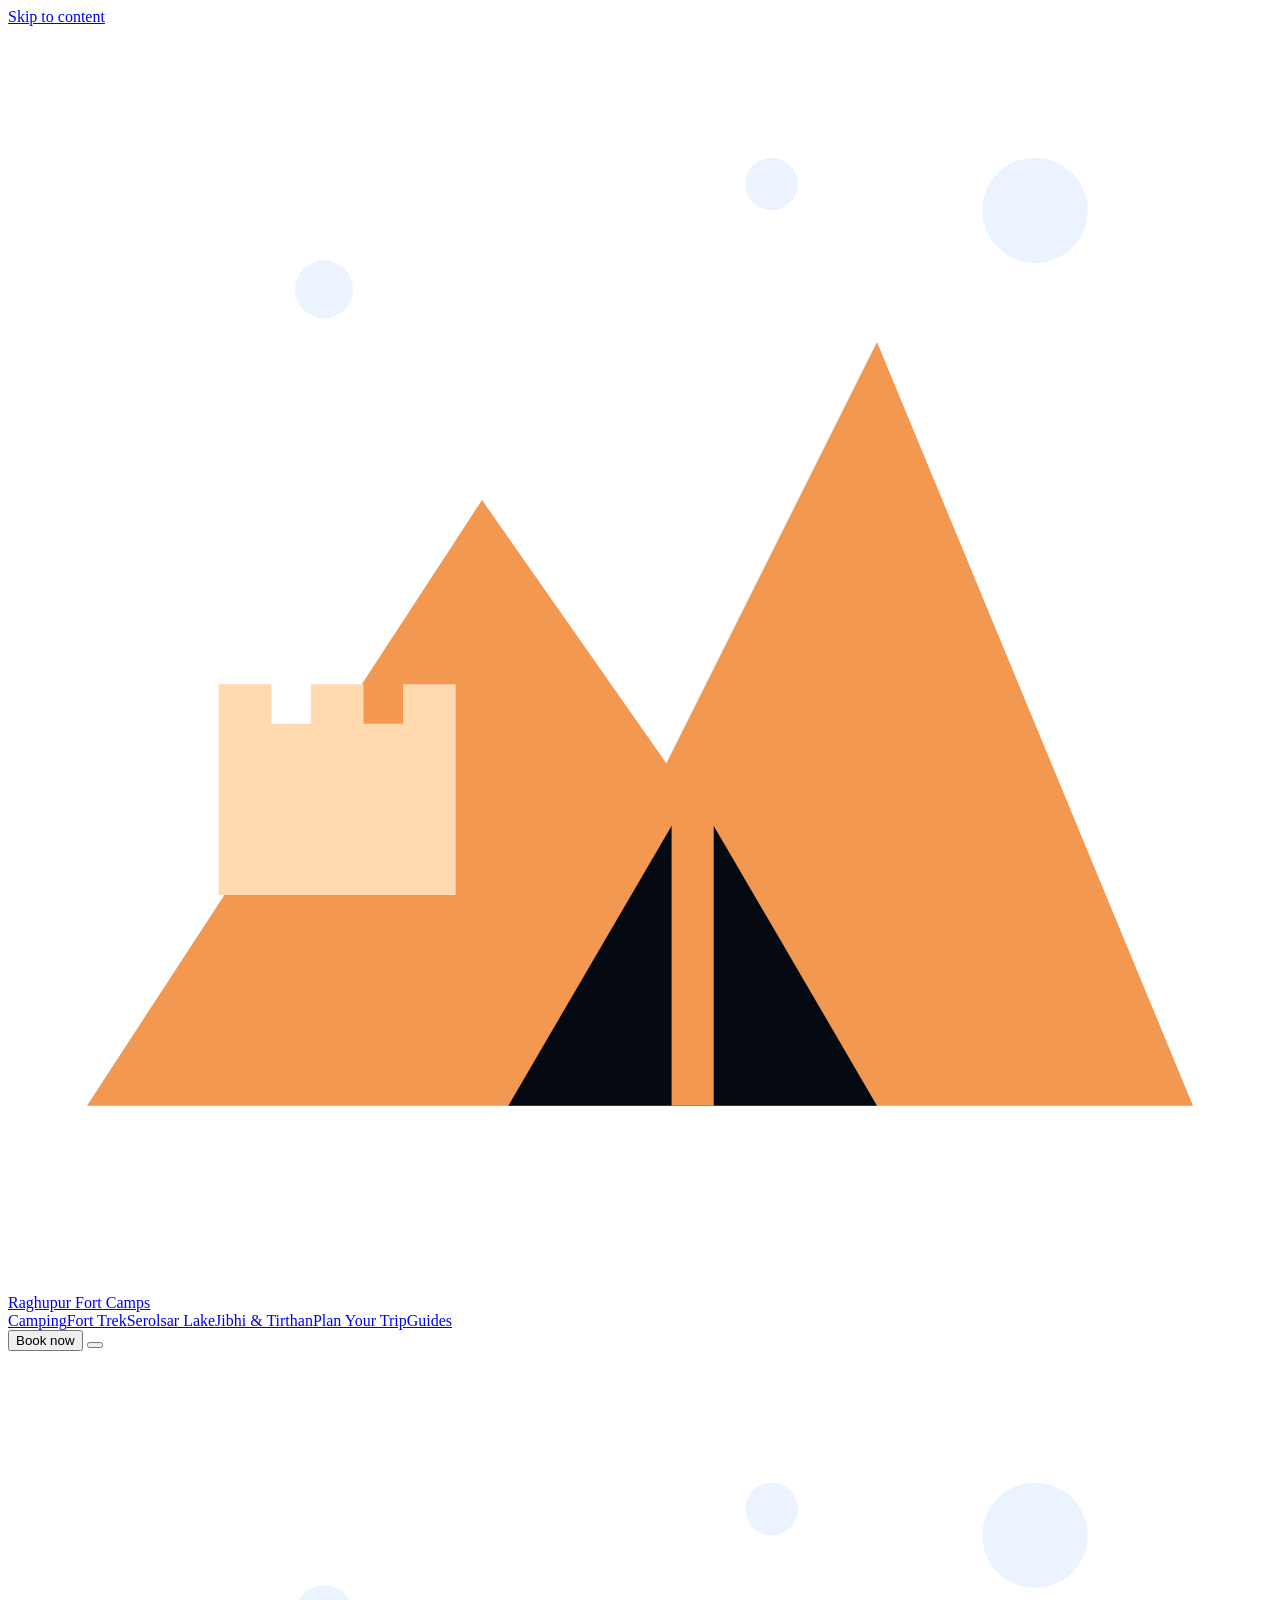
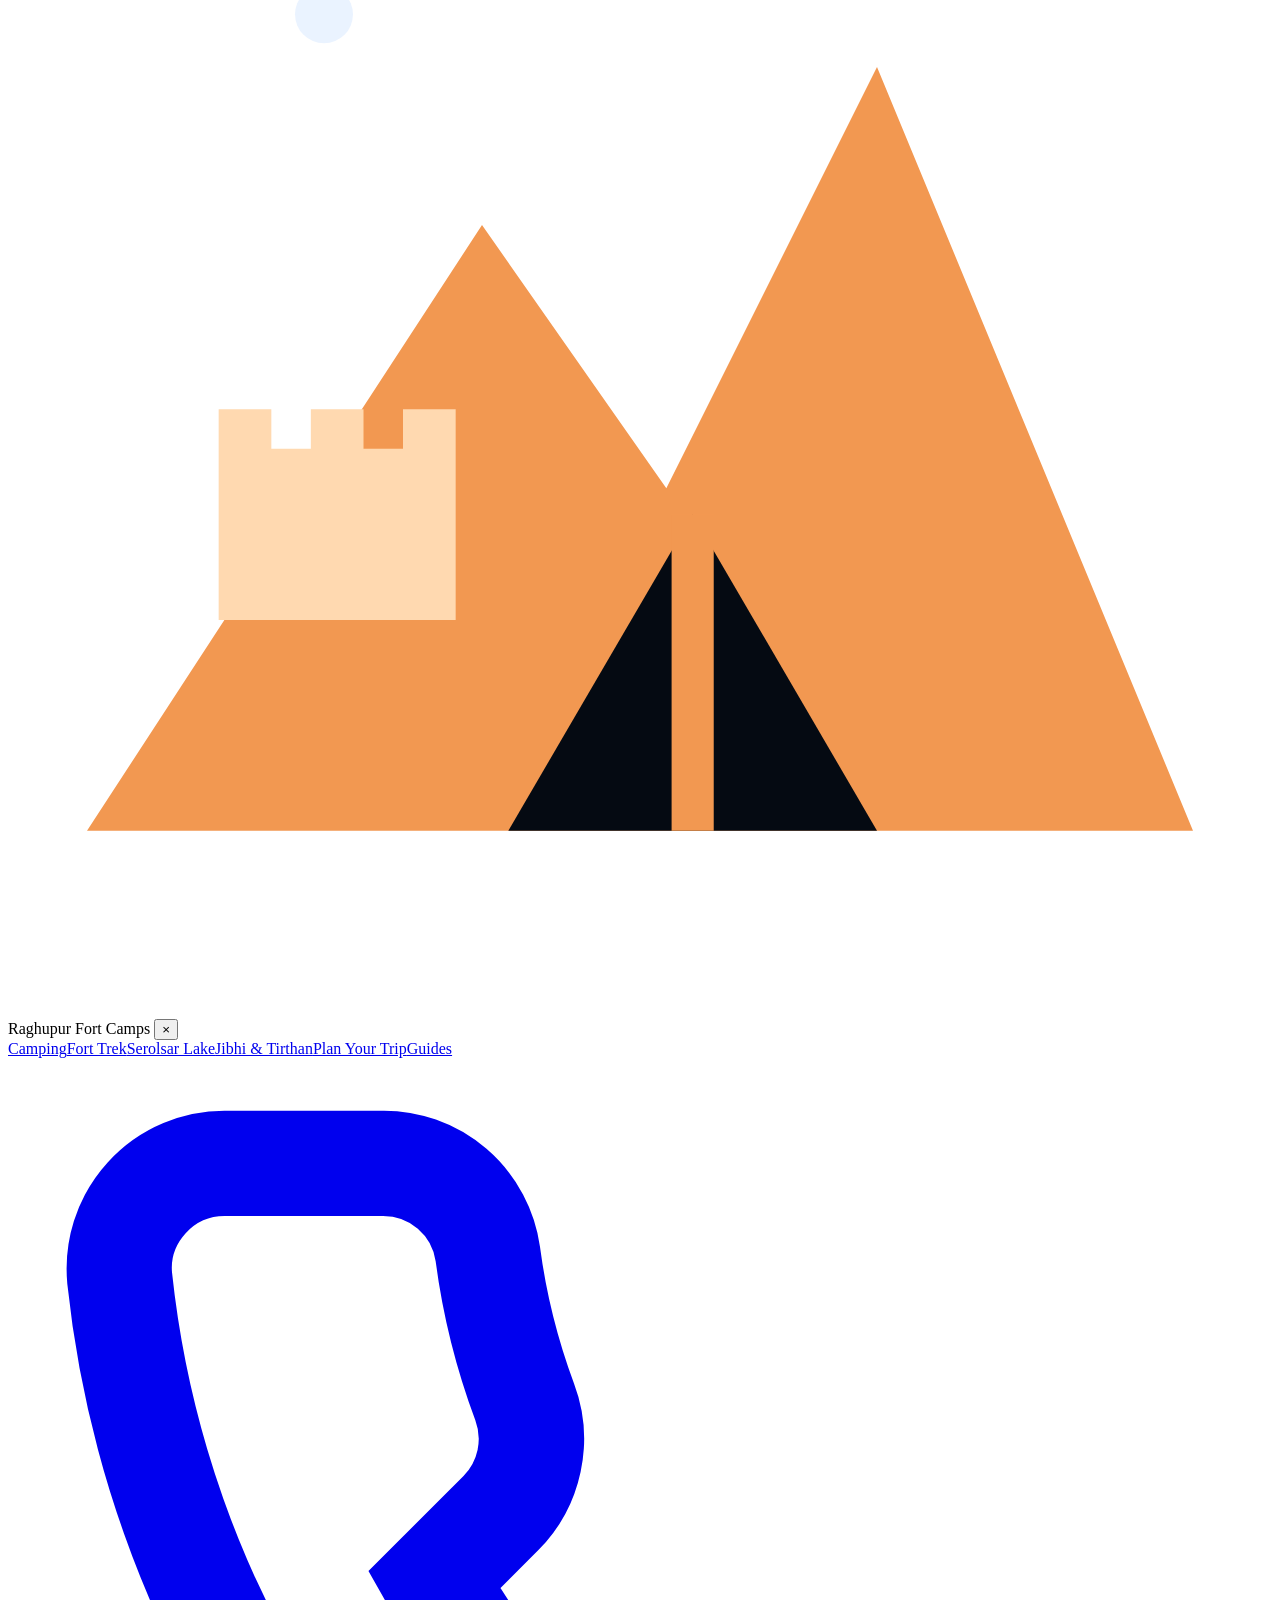
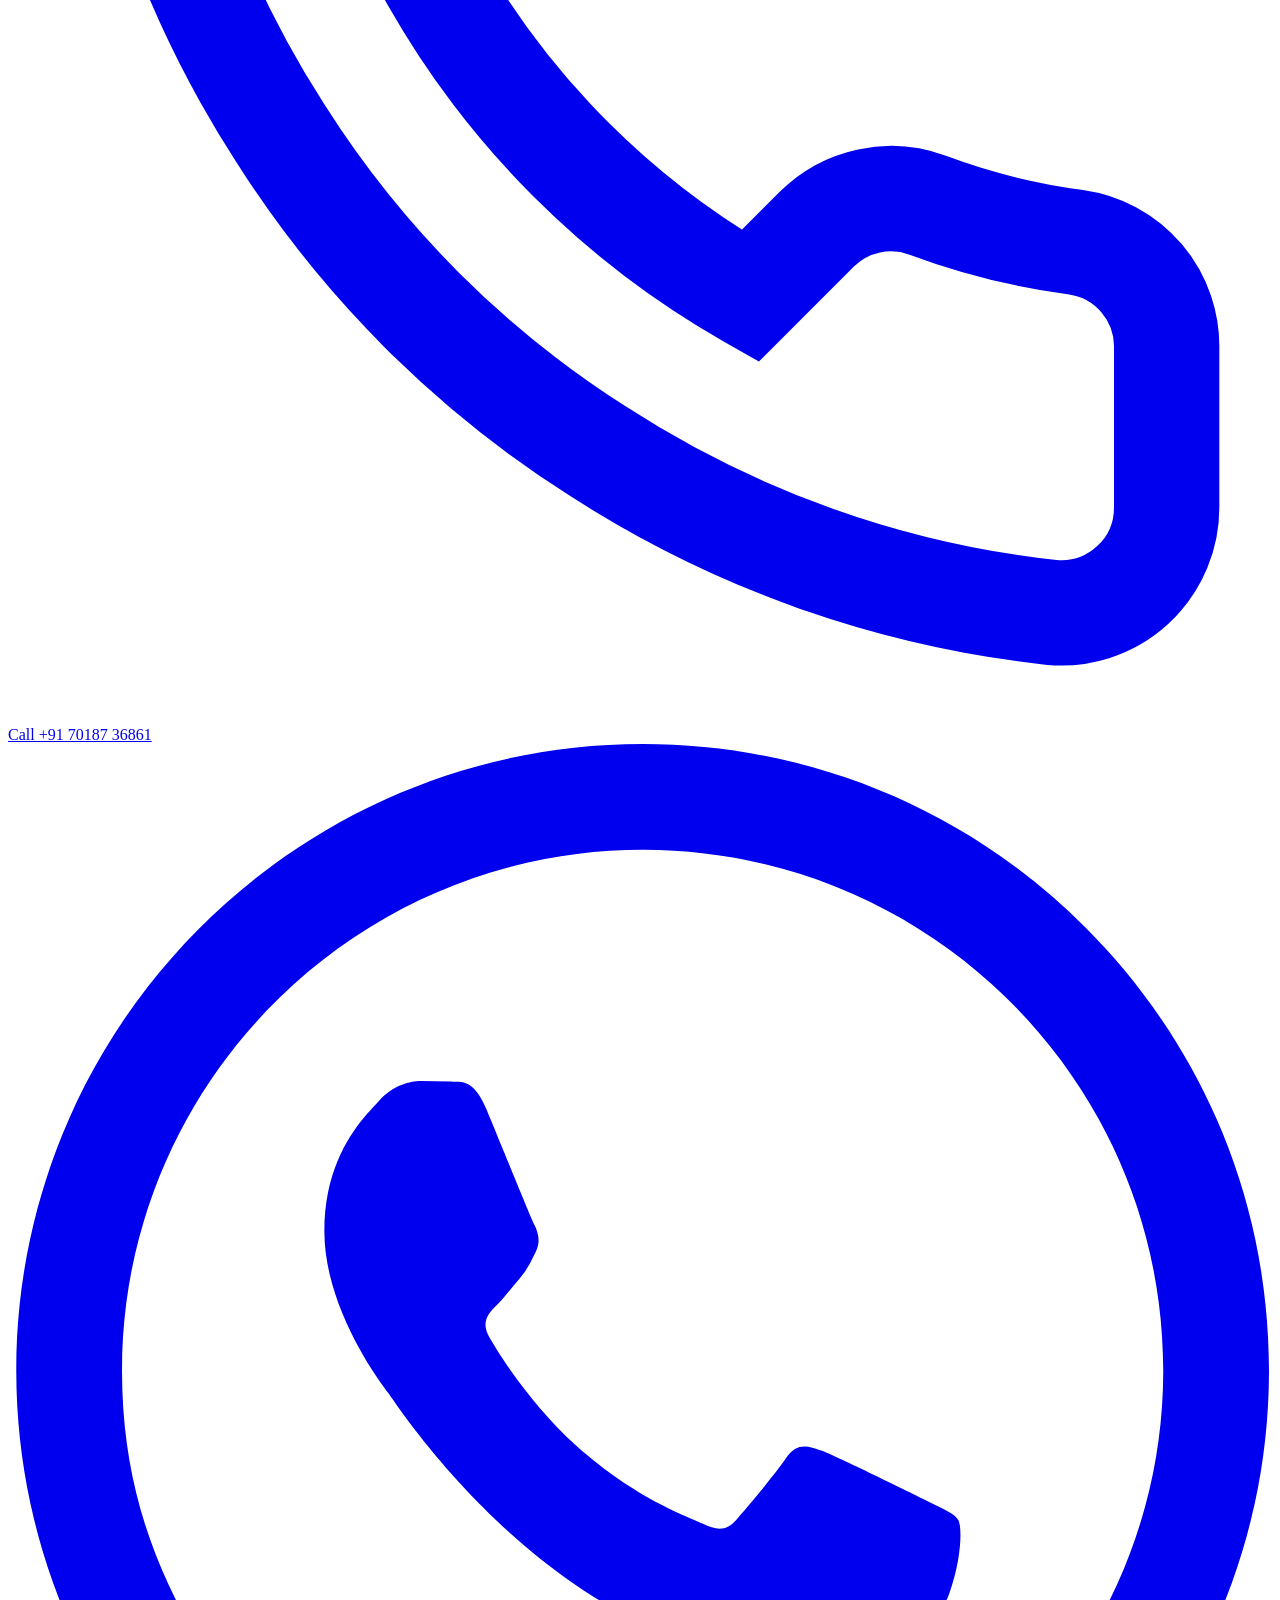
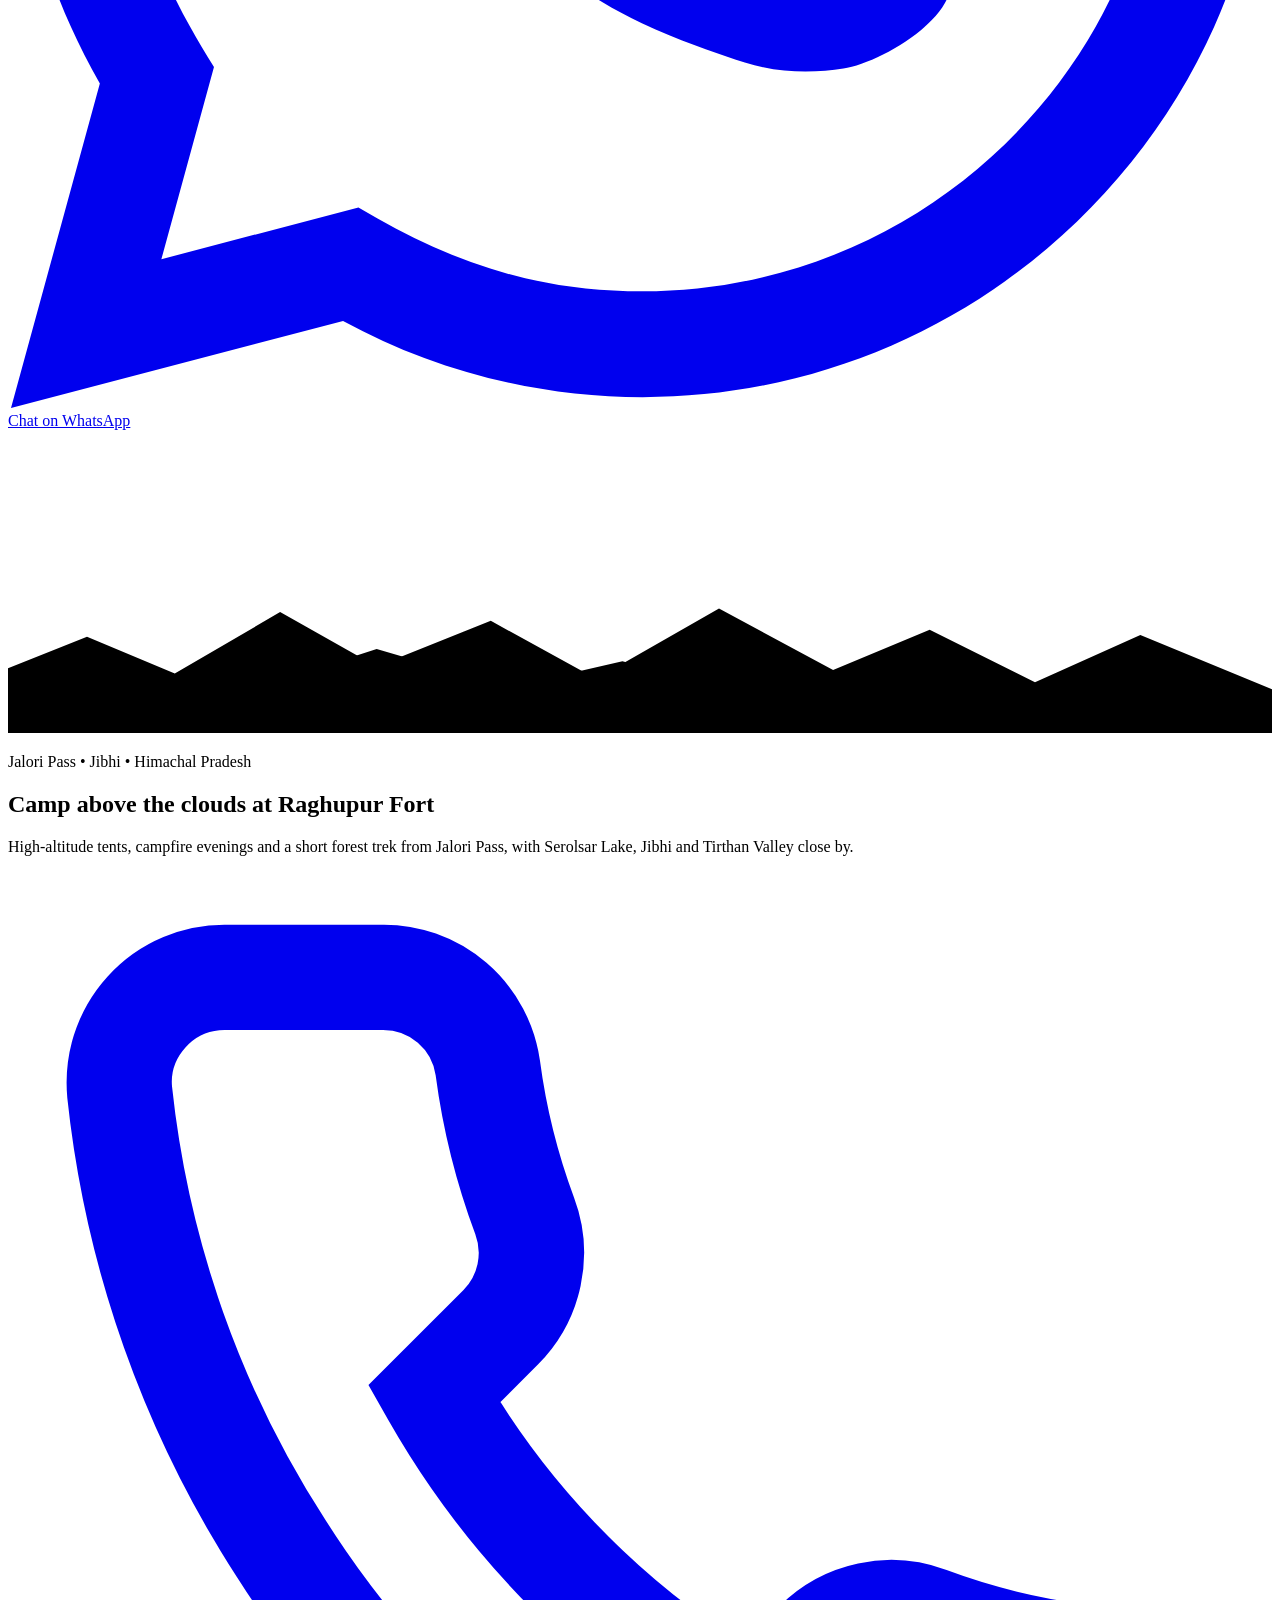
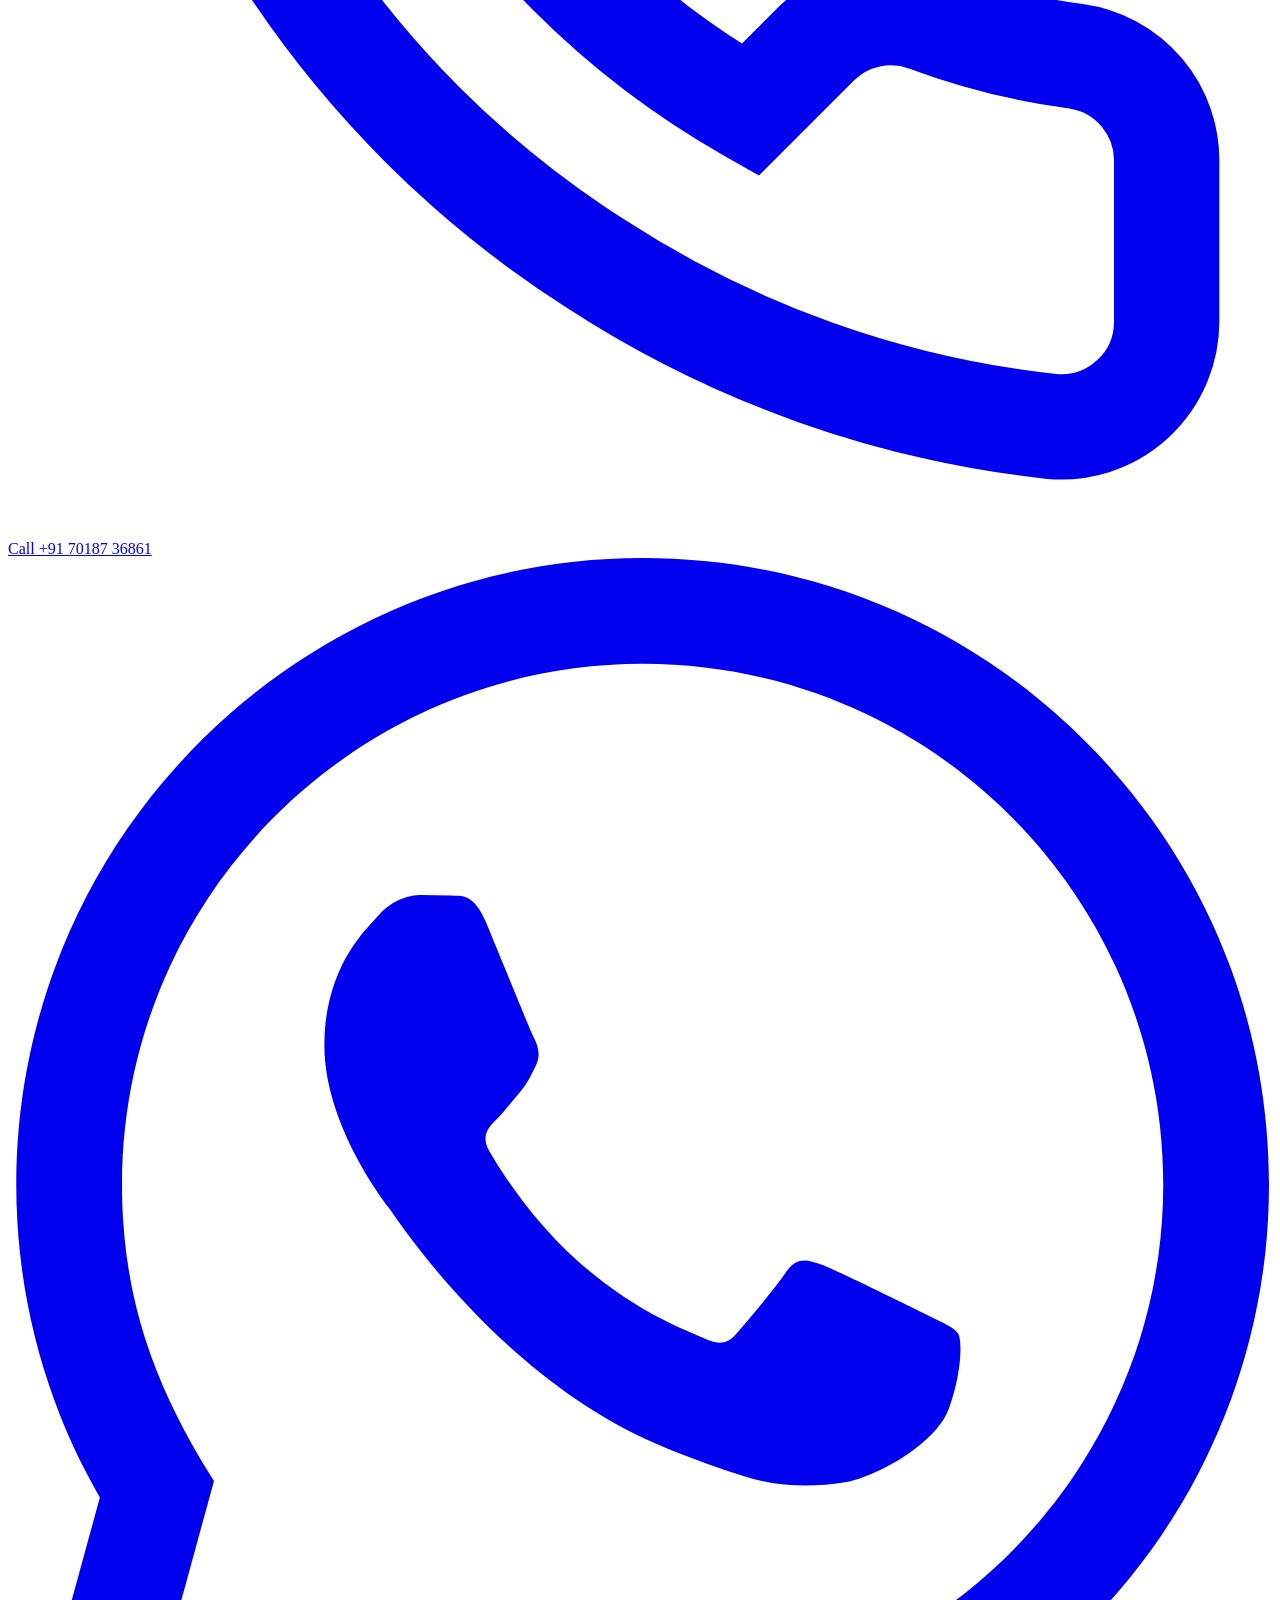
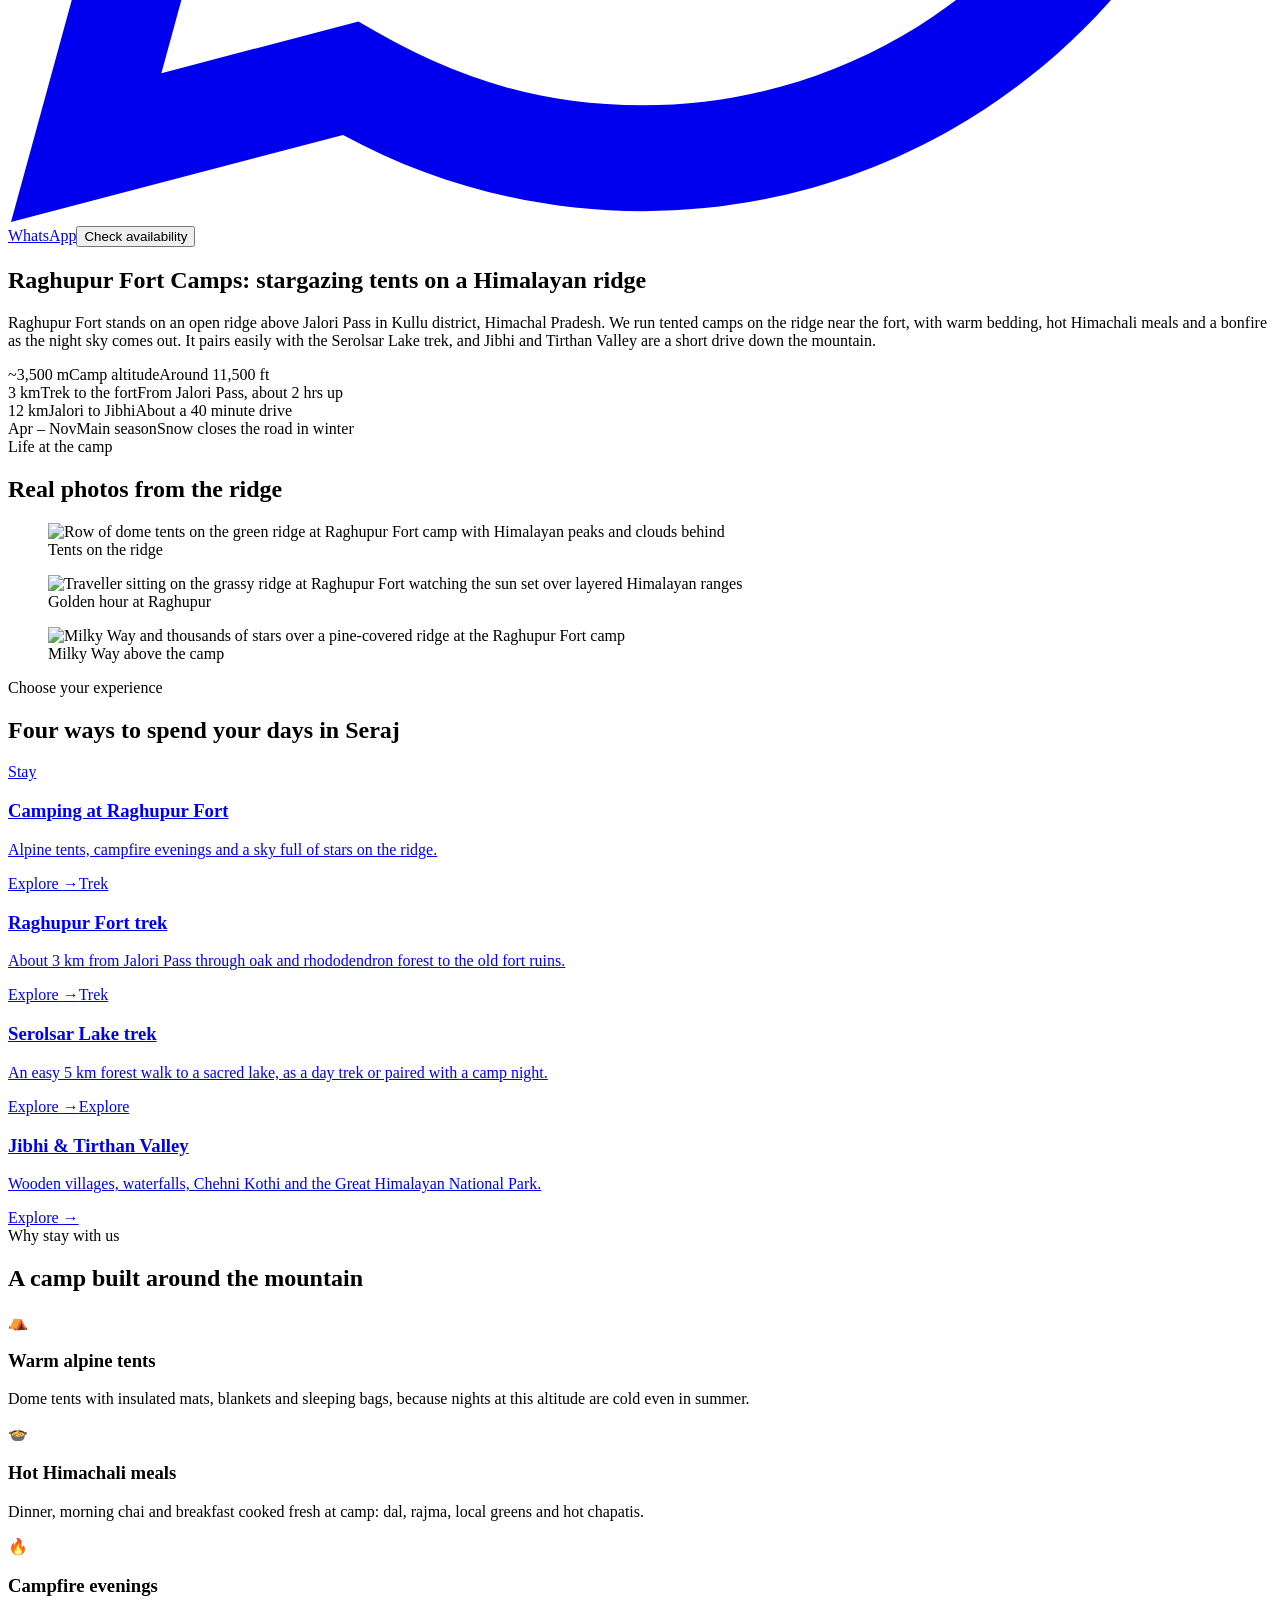
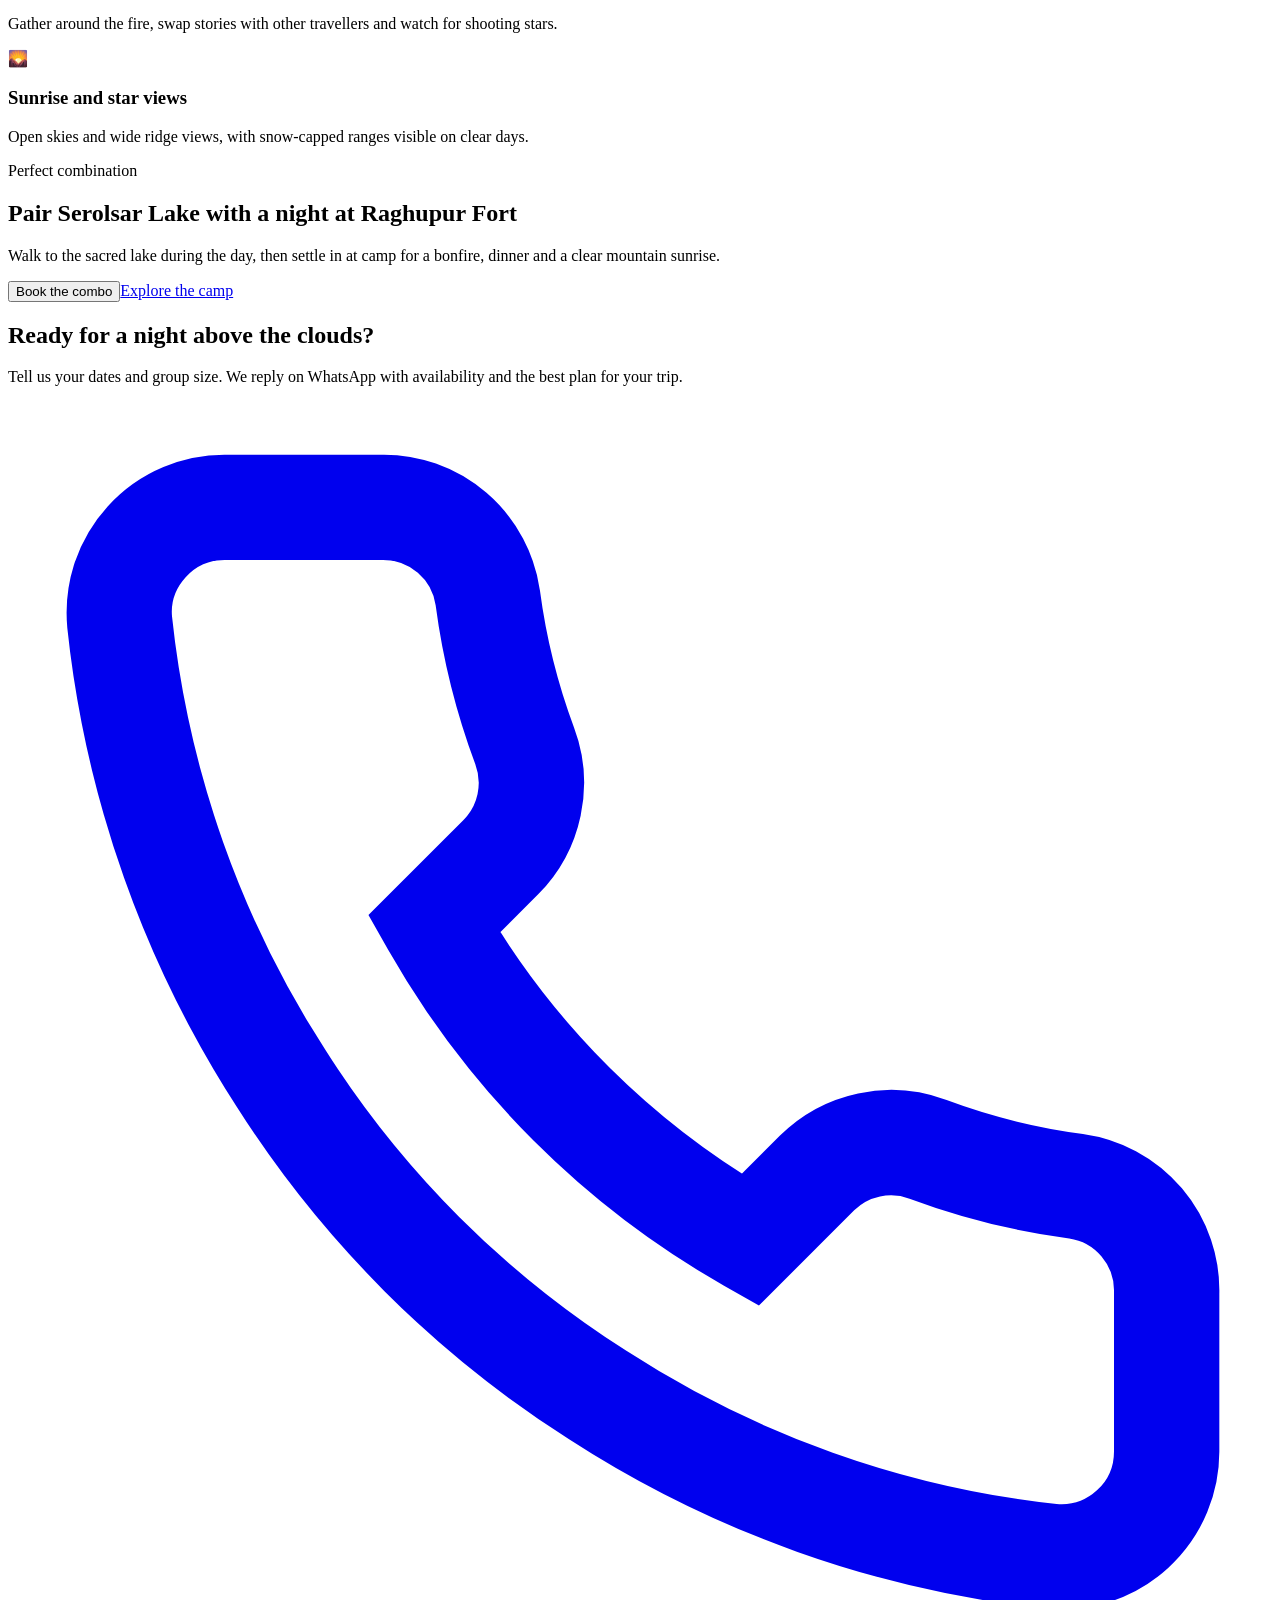
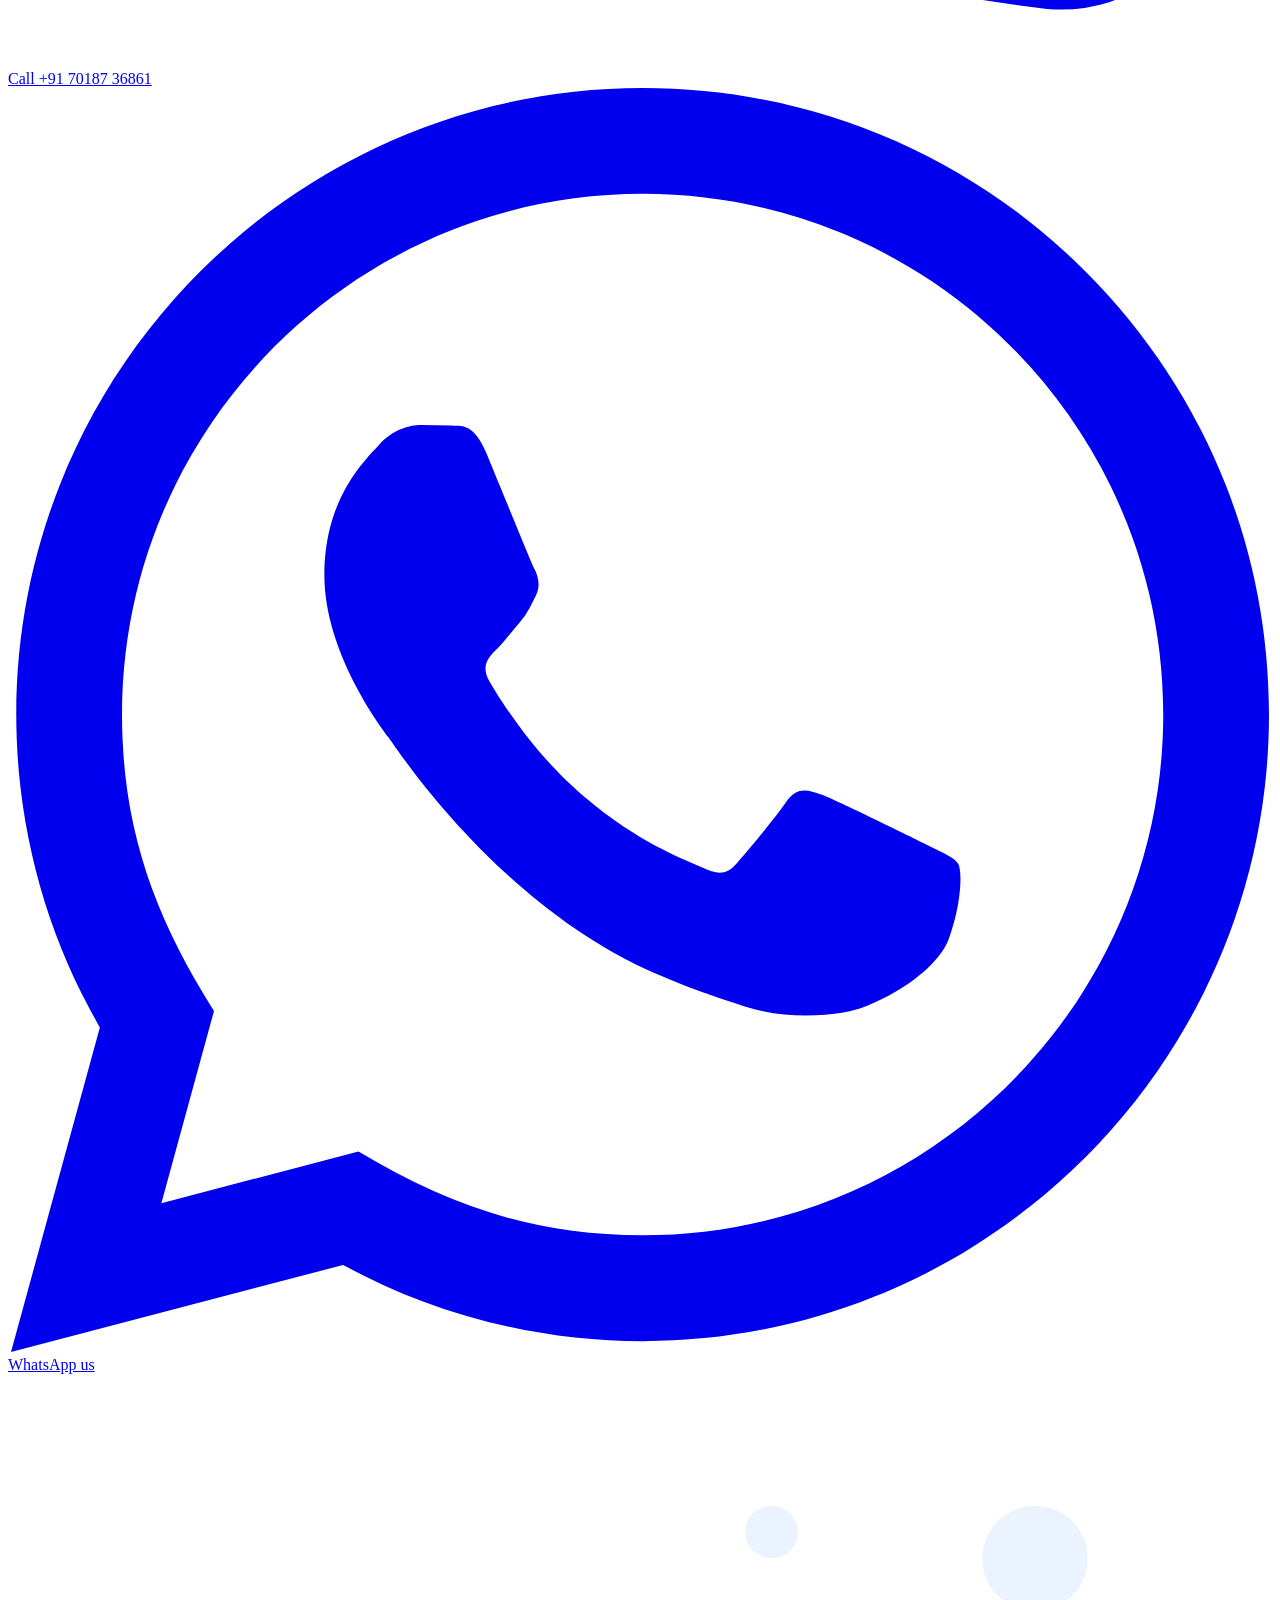
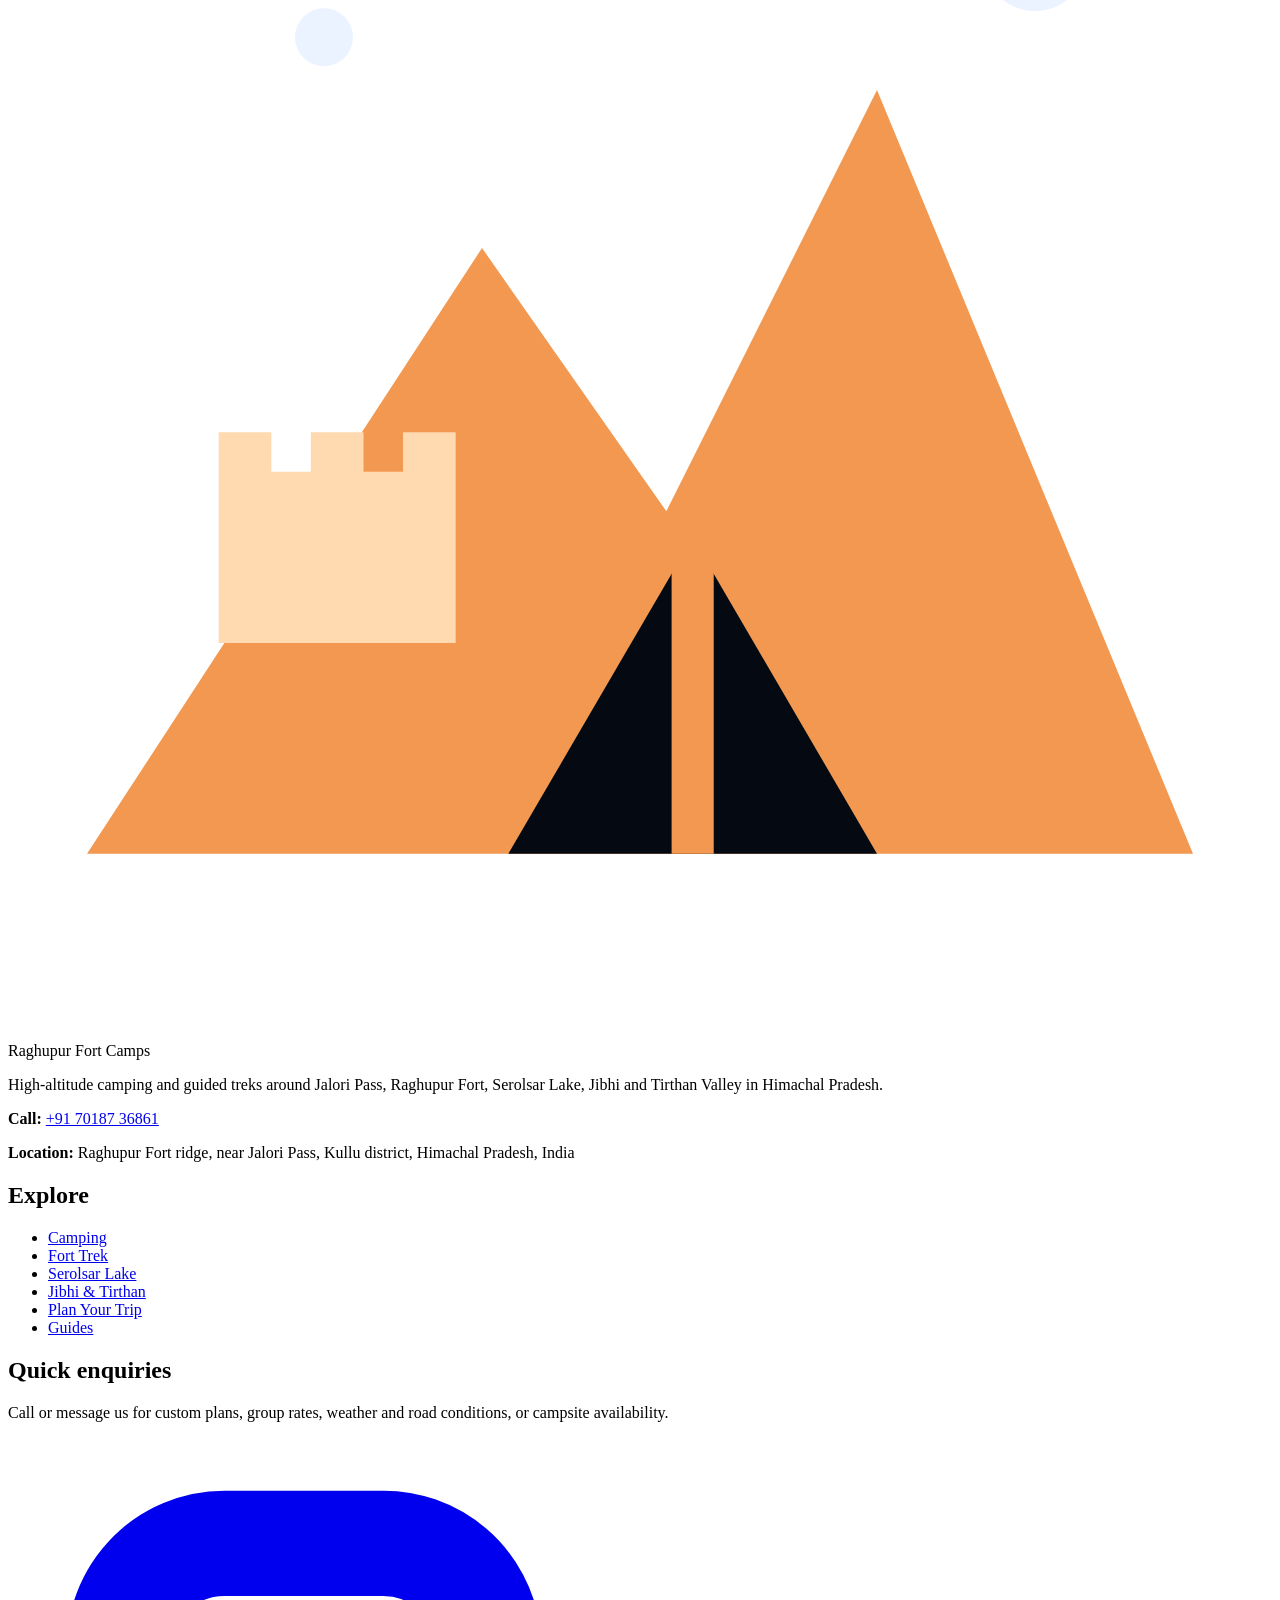
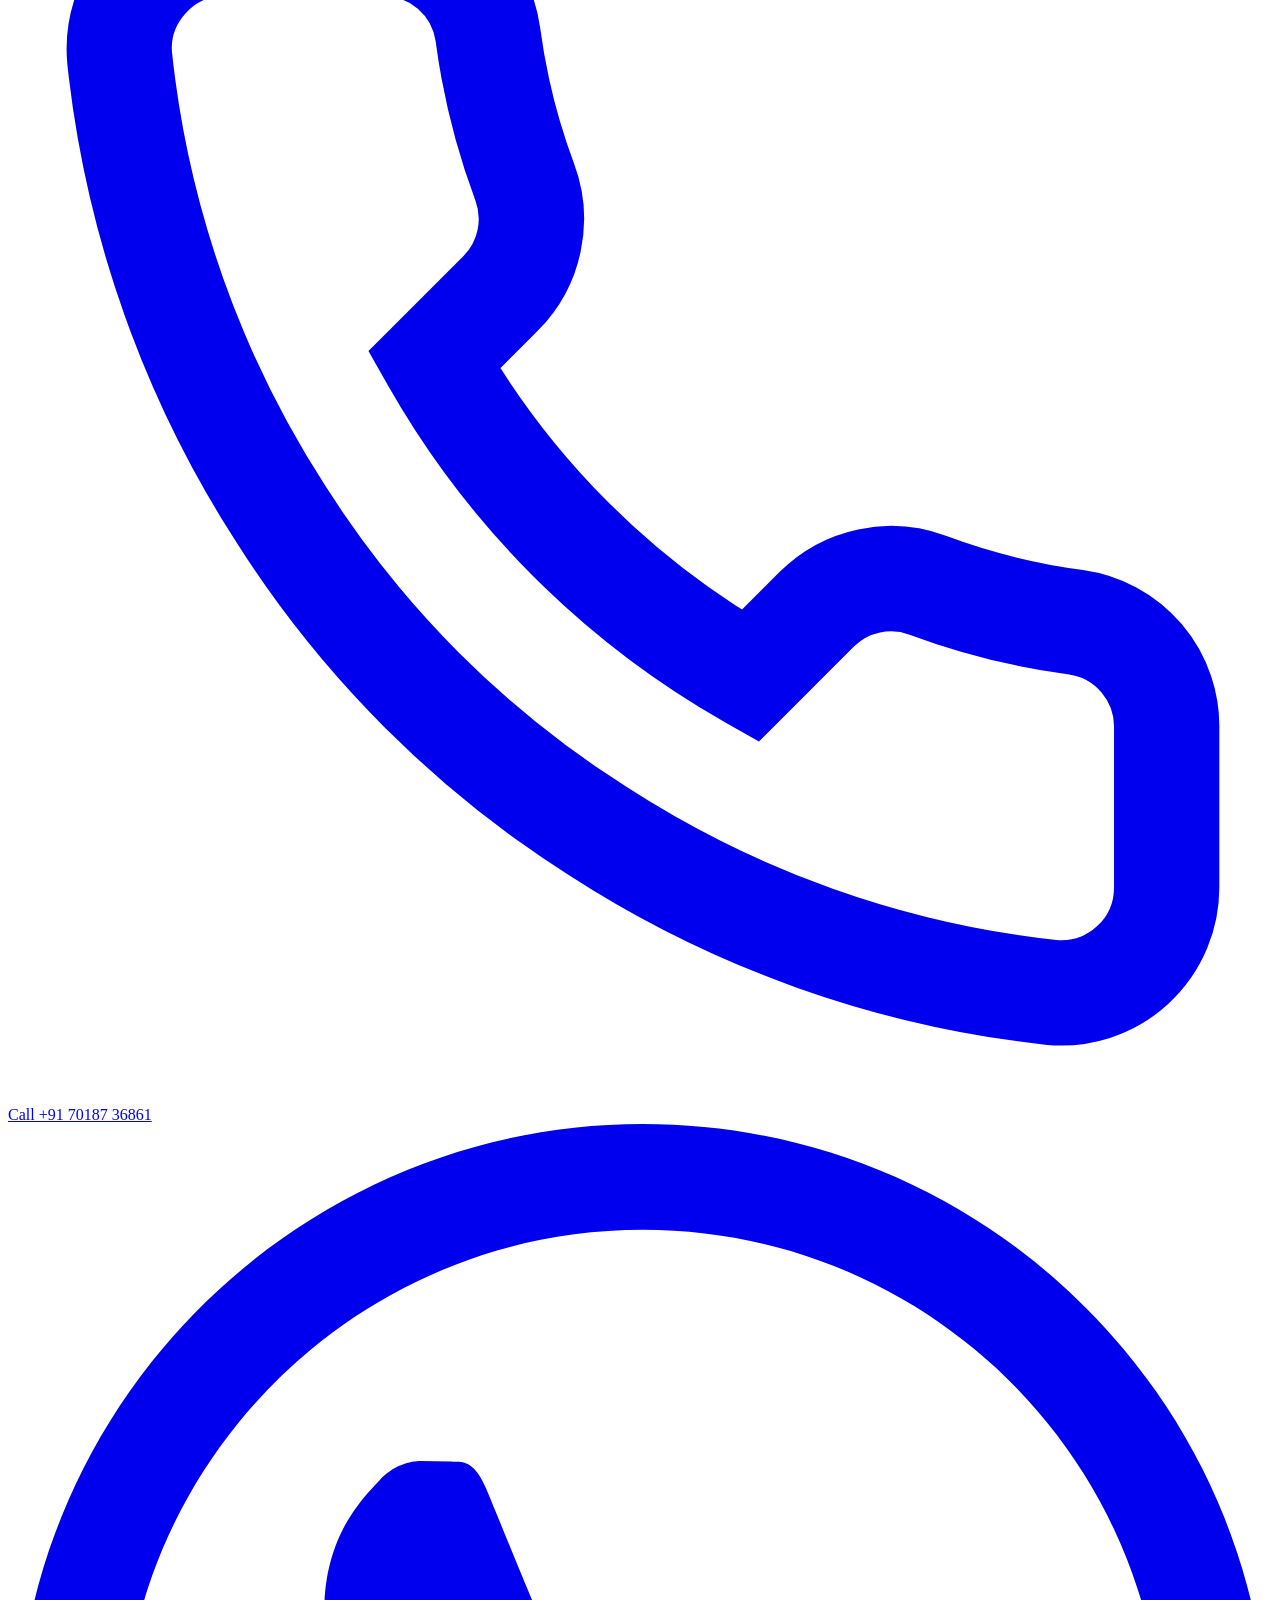
==== index.html @ ec3e4428 "Rewrite titles and meta descriptions for CTR; add quick-answer boxes to guides Co-Authored-By: Claud" ====
<!DOCTYPE html>
<html lang="en">
<head>
<meta charset="UTF-8">
<meta name="viewport" content="width=device-width, initial-scale=1.0">
<title>Raghupur Fort Camps | Camping &amp; Treks near Jalori Pass, Jibhi</title>
<meta name="description" content="Camp on the ridge above Jalori Pass: stargazing tents, Raghupur Fort trek, Serolsar Lake trek and Jibhi-Shoja trips. Call or WhatsApp +91 70187 36861.">
<meta name="robots" content="index,follow,max-image-preview:large">
<link rel="canonical" href="https://www.raghupurcamps.com/">
<link rel="alternate" hreflang="en-IN" href="https://www.raghupurcamps.com/">
<link rel="alternate" hreflang="x-default" href="https://www.raghupurcamps.com/">
<meta name="geo.region" content="IN-HP">
<meta name="geo.placename" content="Jalori Pass, Kullu, Himachal Pradesh">
<meta name="theme-color" content="#050a12">
<meta property="og:type" content="website">
<meta property="og:site_name" content="Raghupur Fort Camps">
<meta property="og:locale" content="en_IN">
<meta property="og:title" content="Raghupur Fort Camps | Camping &amp; Treks near Jalori Pass, Jibhi">
<meta property="og:description" content="Camp on the ridge above Jalori Pass: stargazing tents, Raghupur Fort trek, Serolsar Lake trek and Jibhi-Shoja trips. Call or WhatsApp +91 70187 36861.">
<meta property="og:url" content="https://www.raghupurcamps.com/">
<meta property="og:image" content="https://www.raghupurcamps.com/og-image.jpg">
<meta property="og:image:width" content="1200">
<meta property="og:image:height" content="630">
<meta property="og:image:alt" content="Raghupur Fort Camps: Milky Way over the camp ridge near Jalori Pass">
<meta name="twitter:card" content="summary_large_image">
<meta name="twitter:title" content="Raghupur Fort Camps | Camping &amp; Treks near Jalori Pass, Jibhi">
<meta name="twitter:description" content="Camp on the ridge above Jalori Pass: stargazing tents, Raghupur Fort trek, Serolsar Lake trek and Jibhi-Shoja trips. Call or WhatsApp +91 70187 36861.">
<meta name="twitter:image" content="https://www.raghupurcamps.com/og-image.jpg">
<link rel="icon" href="favicon.svg" type="image/svg+xml">
<link rel="icon" href="logo.png" type="image/png" sizes="512x512">
<link rel="apple-touch-icon" href="apple-touch-icon.png">
<link rel="preconnect" href="https://fonts.googleapis.com">
<link rel="preconnect" href="https://fonts.gstatic.com" crossorigin>
<link href="https://fonts.googleapis.com/css2?family=Playfair+Display:ital,wght@0,500;0,600;0,700;1,400&amp;family=Plus+Jakarta+Sans:wght@400;500;600;700&amp;display=swap" rel="stylesheet">
<link rel="stylesheet" href="styles.css">
<script type="application/ld+json">{"@context": "https://schema.org", "@type": "Campground", "name": "Raghupur Fort Camps", "url": "https://www.raghupurcamps.com/", "image": ["https://www.raghupurcamps.com/images/raghupur-fort-camp-tents-himalayan-view.jpg", "https://www.raghupurcamps.com/images/raghupur-fort-ridge-sunset-view.jpg", "https://www.raghupurcamps.com/images/raghupur-fort-camp-milky-way-night-sky.jpg", "https://www.raghupurcamps.com/og-image.jpg"], "logo": "https://www.raghupurcamps.com/logo.png", "telephone": "+917018736861", "priceRange": "INR 1200 - 5500", "description": "Tented camping and guided treks on the Raghupur Fort ridge near Jalori Pass, Kullu district, Himachal Pradesh.", "address": {"@type": "PostalAddress", "addressLocality": "Jalori Pass", "addressRegion": "Himachal Pradesh", "addressCountry": "IN"}, "areaServed": ["Jalori Pass", "Jibhi", "Tirthan Valley", "Serolsar Lake"]}</script>
<script type="application/ld+json">{"@context": "https://schema.org", "@type": "WebSite", "name": "Raghupur Fort Camps", "alternateName": ["Raghupur Camps", "Raghupur Fort Camping"], "url": "https://www.raghupurcamps.com/", "inLanguage": "en-IN", "publisher": {"@type": "Organization", "name": "Raghupur Fort Camps", "url": "https://www.raghupurcamps.com/", "logo": {"@type": "ImageObject", "url": "https://www.raghupurcamps.com/logo.png", "width": 512, "height": 512}}}</script>
</head>
<body data-page="home">
<a class="skip-link" href="#main">Skip to content</a>
<header class="site-header" id="header">
  <div class="header-container">
    <a href="index.html" class="brand-logo" aria-label="Raghupur Fort Camps home"><svg class="brand-icon" viewBox="0 0 48 48" aria-hidden="true"><path d="M3 41 18 18l7 10 8-16 12 29z" fill="#f29851"/><path d="M19 41l7-12 7 12z" fill="#050a12"/><path d="M26 29v12" stroke="#f29851" stroke-width="1.6"/><path d="M8 33V25h2v1.5h1.5V25h2v1.5H15V25h2v8z" fill="#ffd9b0"/><circle cx="39" cy="7" r="2" fill="#eaf3ff"/><circle cx="29" cy="6" r="1" fill="#eaf3ff"/><circle cx="12" cy="10" r="1.1" fill="#eaf3ff"/></svg><span class="brand-name">Raghupur Fort Camps</span></a>
    <nav class="nav-menu" aria-label="Main"><a href="raghupur-fort-camping.html" class="nav-link">Camping</a><a href="raghupur-fort-trek.html" class="nav-link">Fort Trek</a><a href="serolsar-lake-trek.html" class="nav-link">Serolsar Lake</a><a href="jibhi-tirthan-valley.html" class="nav-link">Jibhi &amp; Tirthan</a><a href="plan-your-trip.html" class="nav-link">Plan Your Trip</a><a href="guides.html" class="nav-link">Guides</a></nav>
    <div class="header-actions">
      <button type="button" class="btn btn-amber pill-btn header-book" data-book="custom">Book now</button>
      <button type="button" class="mobile-toggle" id="mobile-toggle" aria-label="Open menu" aria-expanded="false" aria-controls="mobile-drawer"><span></span><span></span><span></span></button>
    </div>
  </div>
</header>
<div class="drawer-overlay" id="drawer-overlay"></div>
<aside class="mobile-drawer" id="mobile-drawer" aria-label="Menu">
  <div class="drawer-header">
    <span class="brand-logo"><svg class="brand-icon" viewBox="0 0 48 48" aria-hidden="true"><path d="M3 41 18 18l7 10 8-16 12 29z" fill="#f29851"/><path d="M19 41l7-12 7 12z" fill="#050a12"/><path d="M26 29v12" stroke="#f29851" stroke-width="1.6"/><path d="M8 33V25h2v1.5h1.5V25h2v1.5H15V25h2v8z" fill="#ffd9b0"/><circle cx="39" cy="7" r="2" fill="#eaf3ff"/><circle cx="29" cy="6" r="1" fill="#eaf3ff"/><circle cx="12" cy="10" r="1.1" fill="#eaf3ff"/></svg><span>Raghupur Fort Camps</span></span>
    <button type="button" class="close-drawer" id="close-drawer" aria-label="Close menu">&times;</button>
  </div>
  <nav class="drawer-links" aria-label="Mobile"><a href="raghupur-fort-camping.html" class="drawer-link">Camping</a><a href="raghupur-fort-trek.html" class="drawer-link">Fort Trek</a><a href="serolsar-lake-trek.html" class="drawer-link">Serolsar Lake</a><a href="jibhi-tirthan-valley.html" class="drawer-link">Jibhi &amp; Tirthan</a><a href="plan-your-trip.html" class="drawer-link">Plan Your Trip</a><a href="guides.html" class="drawer-link">Guides</a></nav>
  <div class="drawer-footer">
    <a href="tel:+917018736861" class="btn btn-amber pill-btn full-width"><svg class="btn-icon" viewBox="0 0 24 24" fill="none" stroke="currentColor" stroke-width="2" aria-hidden="true"><path d="M22 16.92v3a2 2 0 0 1-2.18 2 19.79 19.79 0 0 1-8.63-3.07 19.5 19.5 0 0 1-6-6 19.79 19.79 0 0 1-3.07-8.67A2 2 0 0 1 4.11 2h3a2 2 0 0 1 2 1.72 12.84 12.84 0 0 0 .7 2.81 2 2 0 0 1-.45 2.11L8.09 9.91a16 16 0 0 0 6 6l1.27-1.27a2 2 0 0 1 2.11-.45 12.84 12.84 0 0 0 2.81.7A2 2 0 0 1 22 16.92z"/></svg>Call +91 70187 36861</a>
    <a href="https://wa.me/917018736861?text=Hi%2C%20I%20would%20like%20to%20enquire%20about%20Raghupur%20Fort%20Camps%20and%20treks." target="_blank" rel="noopener noreferrer" class="btn btn-outline-white pill-btn full-width"><svg class="btn-icon" viewBox="0 0 24 24" fill="currentColor" aria-hidden="true"><path d="M.057 24l1.687-6.163c-1.041-1.804-1.588-3.849-1.587-5.946.003-6.556 5.338-11.891 11.893-11.891 3.181.001 6.167 1.24 8.413 3.488 2.245 2.248 3.481 5.236 3.48 8.414-.003 6.557-5.338 11.892-11.893 11.892-1.99-.001-3.951-.5-5.688-1.448l-6.305 1.654zm6.597-3.807c1.676.995 3.276 1.591 5.392 1.592 5.448 0 9.886-4.434 9.889-9.885.002-5.462-4.415-9.89-9.881-9.892-5.452 0-9.887 4.434-9.889 9.884-.001 2.225.651 3.891 1.746 5.634l-.999 3.648 3.742-.981zm11.387-5.464c-.074-.124-.272-.198-.57-.347-.297-.149-1.758-.868-2.031-.967-.272-.099-.47-.149-.669.149-.198.297-.768.967-.941 1.165-.173.198-.347.223-.644.074-.297-.149-1.255-.462-2.39-1.475-.883-.788-1.48-1.761-1.653-2.059-.173-.297-.018-.458.13-.606.134-.133.297-.347.446-.521.151-.172.2-.296.3-.495.099-.198.05-.372-.025-.521-.075-.148-.669-1.611-.916-2.206-.242-.579-.487-.501-.669-.51l-.57-.01c-.198 0-.52.074-.792.372s-1.04 1.016-1.04 2.479 1.065 2.876 1.213 3.074c.149.198 2.095 3.2 5.076 4.487.709.306 1.263.489 1.694.626.712.226 1.36.194 1.872.118.571-.085 1.758-.719 2.006-1.413.248-.695.248-1.29.173-1.414z"/></svg>Chat on WhatsApp</a>
  </div>
</aside>
<main id="main">
<section class="hero-section hero-home">
  <canvas id="starfield" class="star-canvas" aria-hidden="true"></canvas>
  <svg class="hero-ridge" viewBox="0 0 1440 170" preserveAspectRatio="none" aria-hidden="true">
    <path class="ridge-back" d="M0 170V96l90-36 100 42 120-70 110 62 130-52 120 66 140-80 130 70 110-46 120 60 120-54 150 62v100z"/>
    <path class="ridge-front" d="M0 170v-40l140-34 120 30 160-52 150 44 130-30 170 46 150-40 140 36 130-28 150 30v38z"/>
  </svg>
  <div class="hero-container">
    
    <p class="hero-kicker">Jalori Pass &bull; Jibhi &bull; Himachal Pradesh</p>
    <h1 class="hero-title">Camp above the clouds at <span class="italic-accent">Raghupur Fort</span></h1>
    <p class="hero-subtitle">High-altitude tents, campfire evenings and a short forest trek from Jalori Pass, with Serolsar Lake, Jibhi and Tirthan Valley close by.</p>
    <div class="hero-actions"><a href="tel:+917018736861" class="btn btn-amber pill-btn btn-hero"><svg class="btn-icon" viewBox="0 0 24 24" fill="none" stroke="currentColor" stroke-width="2" aria-hidden="true"><path d="M22 16.92v3a2 2 0 0 1-2.18 2 19.79 19.79 0 0 1-8.63-3.07 19.5 19.5 0 0 1-6-6 19.79 19.79 0 0 1-3.07-8.67A2 2 0 0 1 4.11 2h3a2 2 0 0 1 2 1.72 12.84 12.84 0 0 0 .7 2.81 2 2 0 0 1-.45 2.11L8.09 9.91a16 16 0 0 0 6 6l1.27-1.27a2 2 0 0 1 2.11-.45 12.84 12.84 0 0 0 2.81.7A2 2 0 0 1 22 16.92z"/></svg>Call +91 70187 36861</a><a href="https://wa.me/917018736861?text=Hi%2C%20I%20would%20like%20to%20know%20more%20about%20Raghupur%20Fort%20Camps." target="_blank" rel="noopener noreferrer" class="btn btn-outline-white pill-btn btn-hero"><svg class="btn-icon" viewBox="0 0 24 24" fill="currentColor" aria-hidden="true"><path d="M.057 24l1.687-6.163c-1.041-1.804-1.588-3.849-1.587-5.946.003-6.556 5.338-11.891 11.893-11.891 3.181.001 6.167 1.24 8.413 3.488 2.245 2.248 3.481 5.236 3.48 8.414-.003 6.557-5.338 11.892-11.893 11.892-1.99-.001-3.951-.5-5.688-1.448l-6.305 1.654zm6.597-3.807c1.676.995 3.276 1.591 5.392 1.592 5.448 0 9.886-4.434 9.889-9.885.002-5.462-4.415-9.89-9.881-9.892-5.452 0-9.887 4.434-9.889 9.884-.001 2.225.651 3.891 1.746 5.634l-.999 3.648 3.742-.981zm11.387-5.464c-.074-.124-.272-.198-.57-.347-.297-.149-1.758-.868-2.031-.967-.272-.099-.47-.149-.669.149-.198.297-.768.967-.941 1.165-.173.198-.347.223-.644.074-.297-.149-1.255-.462-2.39-1.475-.883-.788-1.48-1.761-1.653-2.059-.173-.297-.018-.458.13-.606.134-.133.297-.347.446-.521.151-.172.2-.296.3-.495.099-.198.05-.372-.025-.521-.075-.148-.669-1.611-.916-2.206-.242-.579-.487-.501-.669-.51l-.57-.01c-.198 0-.52.074-.792.372s-1.04 1.016-1.04 2.479 1.065 2.876 1.213 3.074c.149.198 2.095 3.2 5.076 4.487.709.306 1.263.489 1.694.626.712.226 1.36.194 1.872.118.571-.085 1.758-.719 2.006-1.413.248-.695.248-1.29.173-1.414z"/></svg>WhatsApp</a><button type="button" class="btn btn-outline-white pill-btn btn-hero" data-book="custom">Check availability</button></div>
  </div>
</section>
<section class="editorial-section">
  <div class="content-container">
    <div class="editorial-header">
      <h2 class="editorial-title">Raghupur Fort Camps: stargazing tents on a Himalayan ridge</h2>
      <p class="editorial-lead">Raghupur Fort stands on an open ridge above Jalori Pass in Kullu district, Himachal Pradesh. We run tented camps on the ridge near the fort, with warm bedding, hot Himachali meals and a bonfire as the night sky comes out. It pairs easily with the Serolsar Lake trek, and Jibhi and Tirthan Valley are a short drive down the mountain.</p>
    </div>
    <div class="stats-row"><div class="stat-card"><span class="stat-num">~3,500 m</span><span class="stat-label">Camp altitude</span><span class="stat-note">Around 11,500 ft</span></div><div class="stat-card"><span class="stat-num">3 km</span><span class="stat-label">Trek to the fort</span><span class="stat-note">From Jalori Pass, about 2 hrs up</span></div><div class="stat-card"><span class="stat-num">12 km</span><span class="stat-label">Jalori to Jibhi</span><span class="stat-note">About a 40 minute drive</span></div><div class="stat-card"><span class="stat-num">Apr&nbsp;&ndash;&nbsp;Nov</span><span class="stat-label">Main season</span><span class="stat-note">Snow closes the road in winter</span></div></div>
    <div class="center-header"><span class="section-tag">Life at the camp</span><h2 class="section-heading">Real photos from the ridge</h2></div>
    <div class="gallery-grid"><figure class="media-frame gallery-item"><picture><source type="image/webp" srcset="images/raghupur-fort-camp-tents-himalayan-view-480.webp 480w, images/raghupur-fort-camp-tents-himalayan-view.webp 768w" sizes="(max-width: 768px) 100vw, 360px"><img src="images/raghupur-fort-camp-tents-himalayan-view.jpg" srcset="images/raghupur-fort-camp-tents-himalayan-view-480.jpg 480w, images/raghupur-fort-camp-tents-himalayan-view.jpg 768w" sizes="(max-width: 768px) 100vw, 360px" alt="Row of dome tents on the green ridge at Raghupur Fort camp with Himalayan peaks and clouds behind" width="768" height="1024" class="media-img" loading="lazy" decoding="async" onerror="this.closest('.media-frame').classList.add('img-failed')"></picture><figcaption class="media-caption"><span>Tents on the ridge</span></figcaption></figure><figure class="media-frame gallery-item"><picture><source type="image/webp" srcset="images/raghupur-fort-ridge-sunset-view-480.webp 480w, images/raghupur-fort-ridge-sunset-view.webp 768w" sizes="(max-width: 768px) 100vw, 360px"><img src="images/raghupur-fort-ridge-sunset-view.jpg" srcset="images/raghupur-fort-ridge-sunset-view-480.jpg 480w, images/raghupur-fort-ridge-sunset-view.jpg 768w" sizes="(max-width: 768px) 100vw, 360px" alt="Traveller sitting on the grassy ridge at Raghupur Fort watching the sun set over layered Himalayan ranges" width="768" height="1024" class="media-img" loading="lazy" decoding="async" onerror="this.closest('.media-frame').classList.add('img-failed')"></picture><figcaption class="media-caption"><span>Golden hour at Raghupur</span></figcaption></figure><figure class="media-frame gallery-item"><picture><source type="image/webp" srcset="images/raghupur-fort-camp-milky-way-night-sky-480.webp 480w, images/raghupur-fort-camp-milky-way-night-sky.webp 886w" sizes="(max-width: 768px) 100vw, 360px"><img src="images/raghupur-fort-camp-milky-way-night-sky.jpg" srcset="images/raghupur-fort-camp-milky-way-night-sky-480.jpg 480w, images/raghupur-fort-camp-milky-way-night-sky.jpg 886w" sizes="(max-width: 768px) 100vw, 360px" alt="Milky Way and thousands of stars over a pine-covered ridge at the Raghupur Fort camp" width="886" height="1280" class="media-img" loading="lazy" decoding="async" onerror="this.closest('.media-frame').classList.add('img-failed')"></picture><figcaption class="media-caption"><span>Milky Way above the camp</span></figcaption></figure></div>
    <div class="center-header"><span class="section-tag">Choose your experience</span><h2 class="section-heading">Four ways to spend your days in Seraj</h2></div>
    <div class="exp-grid"><a class="exp-card" href="raghupur-fort-camping.html"><span class="place-tag">Stay</span><h3>Camping at Raghupur Fort</h3><p>Alpine tents, campfire evenings and a sky full of stars on the ridge.</p><span class="exp-more">Explore <span aria-hidden="true">&rarr;</span></span></a><a class="exp-card" href="raghupur-fort-trek.html"><span class="place-tag">Trek</span><h3>Raghupur Fort trek</h3><p>About 3 km from Jalori Pass through oak and rhododendron forest to the old fort ruins.</p><span class="exp-more">Explore <span aria-hidden="true">&rarr;</span></span></a><a class="exp-card" href="serolsar-lake-trek.html"><span class="place-tag">Trek</span><h3>Serolsar Lake trek</h3><p>An easy 5 km forest walk to a sacred lake, as a day trek or paired with a camp night.</p><span class="exp-more">Explore <span aria-hidden="true">&rarr;</span></span></a><a class="exp-card" href="jibhi-tirthan-valley.html"><span class="place-tag">Explore</span><h3>Jibhi &amp; Tirthan Valley</h3><p>Wooden villages, waterfalls, Chehni Kothi and the Great Himalayan National Park.</p><span class="exp-more">Explore <span aria-hidden="true">&rarr;</span></span></a></div>
    <div class="center-header"><span class="section-tag">Why stay with us</span><h2 class="section-heading">A camp built around the mountain</h2></div>
    <div class="camps-features-grid">
      <div class="feature-card"><div class="feature-icon" aria-hidden="true">⛺</div><h3>Warm alpine tents</h3><p>Dome tents with insulated mats, blankets and sleeping bags, because nights at this altitude are cold even in summer.</p></div>
      <div class="feature-card"><div class="feature-icon" aria-hidden="true">🍲</div><h3>Hot Himachali meals</h3><p>Dinner, morning chai and breakfast cooked fresh at camp: dal, rajma, local greens and hot chapatis.</p></div>
      <div class="feature-card"><div class="feature-icon" aria-hidden="true">🔥</div><h3>Campfire evenings</h3><p>Gather around the fire, swap stories with other travellers and watch for shooting stars.</p></div>
      <div class="feature-card"><div class="feature-icon" aria-hidden="true">🌄</div><h3>Sunrise and star views</h3><p>Open skies and wide ridge views, with snow-capped ranges visible on clear days.</p></div>
    </div>
    <div class="banner-box"><div class="banner-text"><span class="banner-kicker">Perfect combination</span><h2>Pair Serolsar Lake with a night at Raghupur Fort</h2><p>Walk to the sacred lake during the day, then settle in at camp for a bonfire, dinner and a clear mountain sunrise.</p></div><div class="banner-action"><button type="button" class="btn btn-amber pill-btn" data-book="serolsar-combo">Book the combo</button><a href="raghupur-fort-camping.html" class="btn btn-outline-white pill-btn">Explore the camp</a></div></div>
  </div>
</section>
<section class="cta-band"><div class="content-container cta-inner"><div><h2>Ready for a night above the clouds?</h2><p>Tell us your dates and group size. We reply on WhatsApp with availability and the best plan for your trip.</p></div><div class="cta-actions"><a href="tel:+917018736861" class="btn btn-amber pill-btn"><svg class="btn-icon" viewBox="0 0 24 24" fill="none" stroke="currentColor" stroke-width="2" aria-hidden="true"><path d="M22 16.92v3a2 2 0 0 1-2.18 2 19.79 19.79 0 0 1-8.63-3.07 19.5 19.5 0 0 1-6-6 19.79 19.79 0 0 1-3.07-8.67A2 2 0 0 1 4.11 2h3a2 2 0 0 1 2 1.72 12.84 12.84 0 0 0 .7 2.81 2 2 0 0 1-.45 2.11L8.09 9.91a16 16 0 0 0 6 6l1.27-1.27a2 2 0 0 1 2.11-.45 12.84 12.84 0 0 0 2.81.7A2 2 0 0 1 22 16.92z"/></svg>Call +91 70187 36861</a><a href="https://wa.me/917018736861?text=Hi%2C%20I%20would%20like%20to%20plan%20a%20trip%20to%20Raghupur%20Fort%20Camps." target="_blank" rel="noopener noreferrer" class="btn btn-outline-white pill-btn"><svg class="btn-icon" viewBox="0 0 24 24" fill="currentColor" aria-hidden="true"><path d="M.057 24l1.687-6.163c-1.041-1.804-1.588-3.849-1.587-5.946.003-6.556 5.338-11.891 11.893-11.891 3.181.001 6.167 1.24 8.413 3.488 2.245 2.248 3.481 5.236 3.48 8.414-.003 6.557-5.338 11.892-11.893 11.892-1.99-.001-3.951-.5-5.688-1.448l-6.305 1.654zm6.597-3.807c1.676.995 3.276 1.591 5.392 1.592 5.448 0 9.886-4.434 9.889-9.885.002-5.462-4.415-9.89-9.881-9.892-5.452 0-9.887 4.434-9.889 9.884-.001 2.225.651 3.891 1.746 5.634l-.999 3.648 3.742-.981zm11.387-5.464c-.074-.124-.272-.198-.57-.347-.297-.149-1.758-.868-2.031-.967-.272-.099-.47-.149-.669.149-.198.297-.768.967-.941 1.165-.173.198-.347.223-.644.074-.297-.149-1.255-.462-2.39-1.475-.883-.788-1.48-1.761-1.653-2.059-.173-.297-.018-.458.13-.606.134-.133.297-.347.446-.521.151-.172.2-.296.3-.495.099-.198.05-.372-.025-.521-.075-.148-.669-1.611-.916-2.206-.242-.579-.487-.501-.669-.51l-.57-.01c-.198 0-.52.074-.792.372s-1.04 1.016-1.04 2.479 1.065 2.876 1.213 3.074c.149.198 2.095 3.2 5.076 4.487.709.306 1.263.489 1.694.626.712.226 1.36.194 1.872.118.571-.085 1.758-.719 2.006-1.413.248-.695.248-1.29.173-1.414z"/></svg>WhatsApp us</a></div></div></section>
</main>
<footer class="site-footer">
  <div class="footer-container">
    <div class="footer-grid">
      <div class="footer-col">
        <div class="footer-brand"><svg class="brand-icon" viewBox="0 0 48 48" aria-hidden="true"><path d="M3 41 18 18l7 10 8-16 12 29z" fill="#f29851"/><path d="M19 41l7-12 7 12z" fill="#050a12"/><path d="M26 29v12" stroke="#f29851" stroke-width="1.6"/><path d="M8 33V25h2v1.5h1.5V25h2v1.5H15V25h2v8z" fill="#ffd9b0"/><circle cx="39" cy="7" r="2" fill="#eaf3ff"/><circle cx="29" cy="6" r="1" fill="#eaf3ff"/><circle cx="12" cy="10" r="1.1" fill="#eaf3ff"/></svg><span>Raghupur Fort Camps</span></div>
        <p class="footer-desc">High-altitude camping and guided treks around Jalori Pass, Raghupur Fort, Serolsar Lake, Jibhi and Tirthan Valley in Himachal Pradesh.</p>
        <div class="footer-contacts">
          <p><strong>Call:</strong> <a href="tel:+917018736861">+91 70187 36861</a></p>
          <p><strong>Location:</strong> Raghupur Fort ridge, near Jalori Pass, Kullu district, Himachal Pradesh, India</p>
        </div>
      </div>
      <div class="footer-col">
        <h2 class="footer-heading">Explore</h2>
        <ul class="footer-links"><li><a href="raghupur-fort-camping.html">Camping</a></li><li><a href="raghupur-fort-trek.html">Fort Trek</a></li><li><a href="serolsar-lake-trek.html">Serolsar Lake</a></li><li><a href="jibhi-tirthan-valley.html">Jibhi &amp; Tirthan</a></li><li><a href="plan-your-trip.html">Plan Your Trip</a></li><li><a href="guides.html">Guides</a></li></ul>
      </div>
      <div class="footer-col">
        <h2 class="footer-heading">Quick enquiries</h2>
        <p class="footer-small">Call or message us for custom plans, group rates, weather and road conditions, or campsite availability.</p>
        <div class="footer-cta-stack">
          <a href="tel:+917018736861" class="btn btn-amber pill-btn full-width"><svg class="btn-icon" viewBox="0 0 24 24" fill="none" stroke="currentColor" stroke-width="2" aria-hidden="true"><path d="M22 16.92v3a2 2 0 0 1-2.18 2 19.79 19.79 0 0 1-8.63-3.07 19.5 19.5 0 0 1-6-6 19.79 19.79 0 0 1-3.07-8.67A2 2 0 0 1 4.11 2h3a2 2 0 0 1 2 1.72 12.84 12.84 0 0 0 .7 2.81 2 2 0 0 1-.45 2.11L8.09 9.91a16 16 0 0 0 6 6l1.27-1.27a2 2 0 0 1 2.11-.45 12.84 12.84 0 0 0 2.81.7A2 2 0 0 1 22 16.92z"/></svg>Call +91 70187 36861</a>
          <a href="https://wa.me/917018736861?text=Hi%2C%20I%20would%20like%20to%20enquire%20about%20camping%20and%20trekking." target="_blank" rel="noopener noreferrer" class="btn btn-outline-white pill-btn full-width"><svg class="btn-icon" viewBox="0 0 24 24" fill="currentColor" aria-hidden="true"><path d="M.057 24l1.687-6.163c-1.041-1.804-1.588-3.849-1.587-5.946.003-6.556 5.338-11.891 11.893-11.891 3.181.001 6.167 1.24 8.413 3.488 2.245 2.248 3.481 5.236 3.48 8.414-.003 6.557-5.338 11.892-11.893 11.892-1.99-.001-3.951-.5-5.688-1.448l-6.305 1.654zm6.597-3.807c1.676.995 3.276 1.591 5.392 1.592 5.448 0 9.886-4.434 9.889-9.885.002-5.462-4.415-9.89-9.881-9.892-5.452 0-9.887 4.434-9.889 9.884-.001 2.225.651 3.891 1.746 5.634l-.999 3.648 3.742-.981zm11.387-5.464c-.074-.124-.272-.198-.57-.347-.297-.149-1.758-.868-2.031-.967-.272-.099-.47-.149-.669.149-.198.297-.768.967-.941 1.165-.173.198-.347.223-.644.074-.297-.149-1.255-.462-2.39-1.475-.883-.788-1.48-1.761-1.653-2.059-.173-.297-.018-.458.13-.606.134-.133.297-.347.446-.521.151-.172.2-.296.3-.495.099-.198.05-.372-.025-.521-.075-.148-.669-1.611-.916-2.206-.242-.579-.487-.501-.669-.51l-.57-.01c-.198 0-.52.074-.792.372s-1.04 1.016-1.04 2.479 1.065 2.876 1.213 3.074c.149.198 2.095 3.2 5.076 4.487.709.306 1.263.489 1.694.626.712.226 1.36.194 1.872.118.571-.085 1.758-.719 2.006-1.413.248-.695.248-1.29.173-1.414z"/></svg>Chat on WhatsApp</a>
        </div>
      </div>
    </div>
    <div class="footer-bottom">
      <p>&copy; 2026 Raghupur Fort Camps. All rights reserved.</p>
      <p>Jalori Pass &bull; Himachal Pradesh, India</p>
    </div>
  </div>
</footer>
<div class="floating-quick-bar">
  <a href="tel:+917018736861" class="quick-btn quick-call"><svg class="btn-icon" viewBox="0 0 24 24" fill="none" stroke="currentColor" stroke-width="2" aria-hidden="true"><path d="M22 16.92v3a2 2 0 0 1-2.18 2 19.79 19.79 0 0 1-8.63-3.07 19.5 19.5 0 0 1-6-6 19.79 19.79 0 0 1-3.07-8.67A2 2 0 0 1 4.11 2h3a2 2 0 0 1 2 1.72 12.84 12.84 0 0 0 .7 2.81 2 2 0 0 1-.45 2.11L8.09 9.91a16 16 0 0 0 6 6l1.27-1.27a2 2 0 0 1 2.11-.45 12.84 12.84 0 0 0 2.81.7A2 2 0 0 1 22 16.92z"/></svg><span>Call</span></a>
  <a href="https://wa.me/917018736861?text=Hi%2C%20I%20am%20interested%20in%20Raghupur%20Fort%20Camps%20and%20treks." target="_blank" rel="noopener noreferrer" class="quick-btn quick-whatsapp"><svg class="btn-icon" viewBox="0 0 24 24" fill="currentColor" aria-hidden="true"><path d="M.057 24l1.687-6.163c-1.041-1.804-1.588-3.849-1.587-5.946.003-6.556 5.338-11.891 11.893-11.891 3.181.001 6.167 1.24 8.413 3.488 2.245 2.248 3.481 5.236 3.48 8.414-.003 6.557-5.338 11.892-11.893 11.892-1.99-.001-3.951-.5-5.688-1.448l-6.305 1.654zm6.597-3.807c1.676.995 3.276 1.591 5.392 1.592 5.448 0 9.886-4.434 9.889-9.885.002-5.462-4.415-9.89-9.881-9.892-5.452 0-9.887 4.434-9.889 9.884-.001 2.225.651 3.891 1.746 5.634l-.999 3.648 3.742-.981zm11.387-5.464c-.074-.124-.272-.198-.57-.347-.297-.149-1.758-.868-2.031-.967-.272-.099-.47-.149-.669.149-.198.297-.768.967-.941 1.165-.173.198-.347.223-.644.074-.297-.149-1.255-.462-2.39-1.475-.883-.788-1.48-1.761-1.653-2.059-.173-.297-.018-.458.13-.606.134-.133.297-.347.446-.521.151-.172.2-.296.3-.495.099-.198.05-.372-.025-.521-.075-.148-.669-1.611-.916-2.206-.242-.579-.487-.501-.669-.51l-.57-.01c-.198 0-.52.074-.792.372s-1.04 1.016-1.04 2.479 1.065 2.876 1.213 3.074c.149.198 2.095 3.2 5.076 4.487.709.306 1.263.489 1.694.626.712.226 1.36.194 1.872.118.571-.085 1.758-.719 2.006-1.413.248-.695.248-1.29.173-1.414z"/></svg><span>WhatsApp</span></a>
</div>
<dialog id="booking-dialog" class="booking-dialog" aria-labelledby="booking-title">
  <button type="button" class="modal-close" data-close-dialog aria-label="Close booking form">&times;</button>
  <div class="modal-header">
    <span class="modal-kicker">Booking enquiry</span>
    <h2 class="modal-title" id="booking-title">Book your Himalayan experience</h2>
    <p class="modal-desc">Send your details and we will confirm availability on WhatsApp.</p>
  </div>
  <form id="booking-form">
    <div class="form-group">
      <label for="form-package">Experience</label>
      <select id="form-package" name="package" class="form-control" required><option value="serolsar-day">Serolsar Lake guided day trek</option><option value="serolsar-combo">Serolsar + Raghupur Fort camp (2D / 1N)</option><option value="camp-standard">Camping: standard alpine dome tent</option><option value="camp-luxury">Camping: luxury meadow tent</option><option value="camp-astro">Camping: astrophile private setup</option><option value="fort-trek">Raghupur Fort trek with guide</option><option value="circuit">Full Seraj Valley circuit (3D / 2N)</option><option value="jibhi">Jibhi &amp; Tirthan Valley trip</option><option value="custom">Custom group / general enquiry</option></select>
    </div>
    <div class="form-row">
      <div class="form-group">
        <label for="form-name">Your name</label>
        <input type="text" id="form-name" name="name" class="form-control" placeholder="e.g. Rahul Sharma" autocomplete="name" required>
      </div>
      <div class="form-group">
        <label for="form-phone">Phone / WhatsApp</label>
        <input type="tel" id="form-phone" name="phone" class="form-control" placeholder="+91 XXXXX XXXXX" autocomplete="tel" inputmode="tel" pattern="[0-9+\s\-]{8,16}" title="Enter a valid phone number" required>
      </div>
    </div>
    <div class="form-row">
      <div class="form-group">
        <label for="form-date">Travel date</label>
        <input type="date" id="form-date" name="date" class="form-control" required>
      </div>
      <div class="form-group">
        <label for="form-guests">Guests</label>
        <select id="form-guests" name="guests" class="form-control">
          <option value="1">1 person</option>
          <option value="2" selected>2 people</option>
          <option value="3-5">3 to 5 people</option>
          <option value="6-10">6 to 10 people</option>
          <option value="10+">More than 10</option>
        </select>
      </div>
    </div>
    <div class="form-group">
      <label for="form-notes">Questions or requests <span class="optional">(optional)</span></label>
      <textarea id="form-notes" name="notes" class="form-control" rows="2" placeholder="Pickup from Aut or Bhuntar, food preferences, etc."></textarea>
    </div>
    <div class="modal-actions">
      <button type="submit" class="btn btn-amber pill-btn full-width">Send enquiry on WhatsApp</button>
      <a href="tel:+917018736861" class="btn btn-outline-dark pill-btn full-width">Or call +91 70187 36861</a>
    </div>
  </form>
</dialog>
<script src="app.js" defer></script>
</body>
</html>
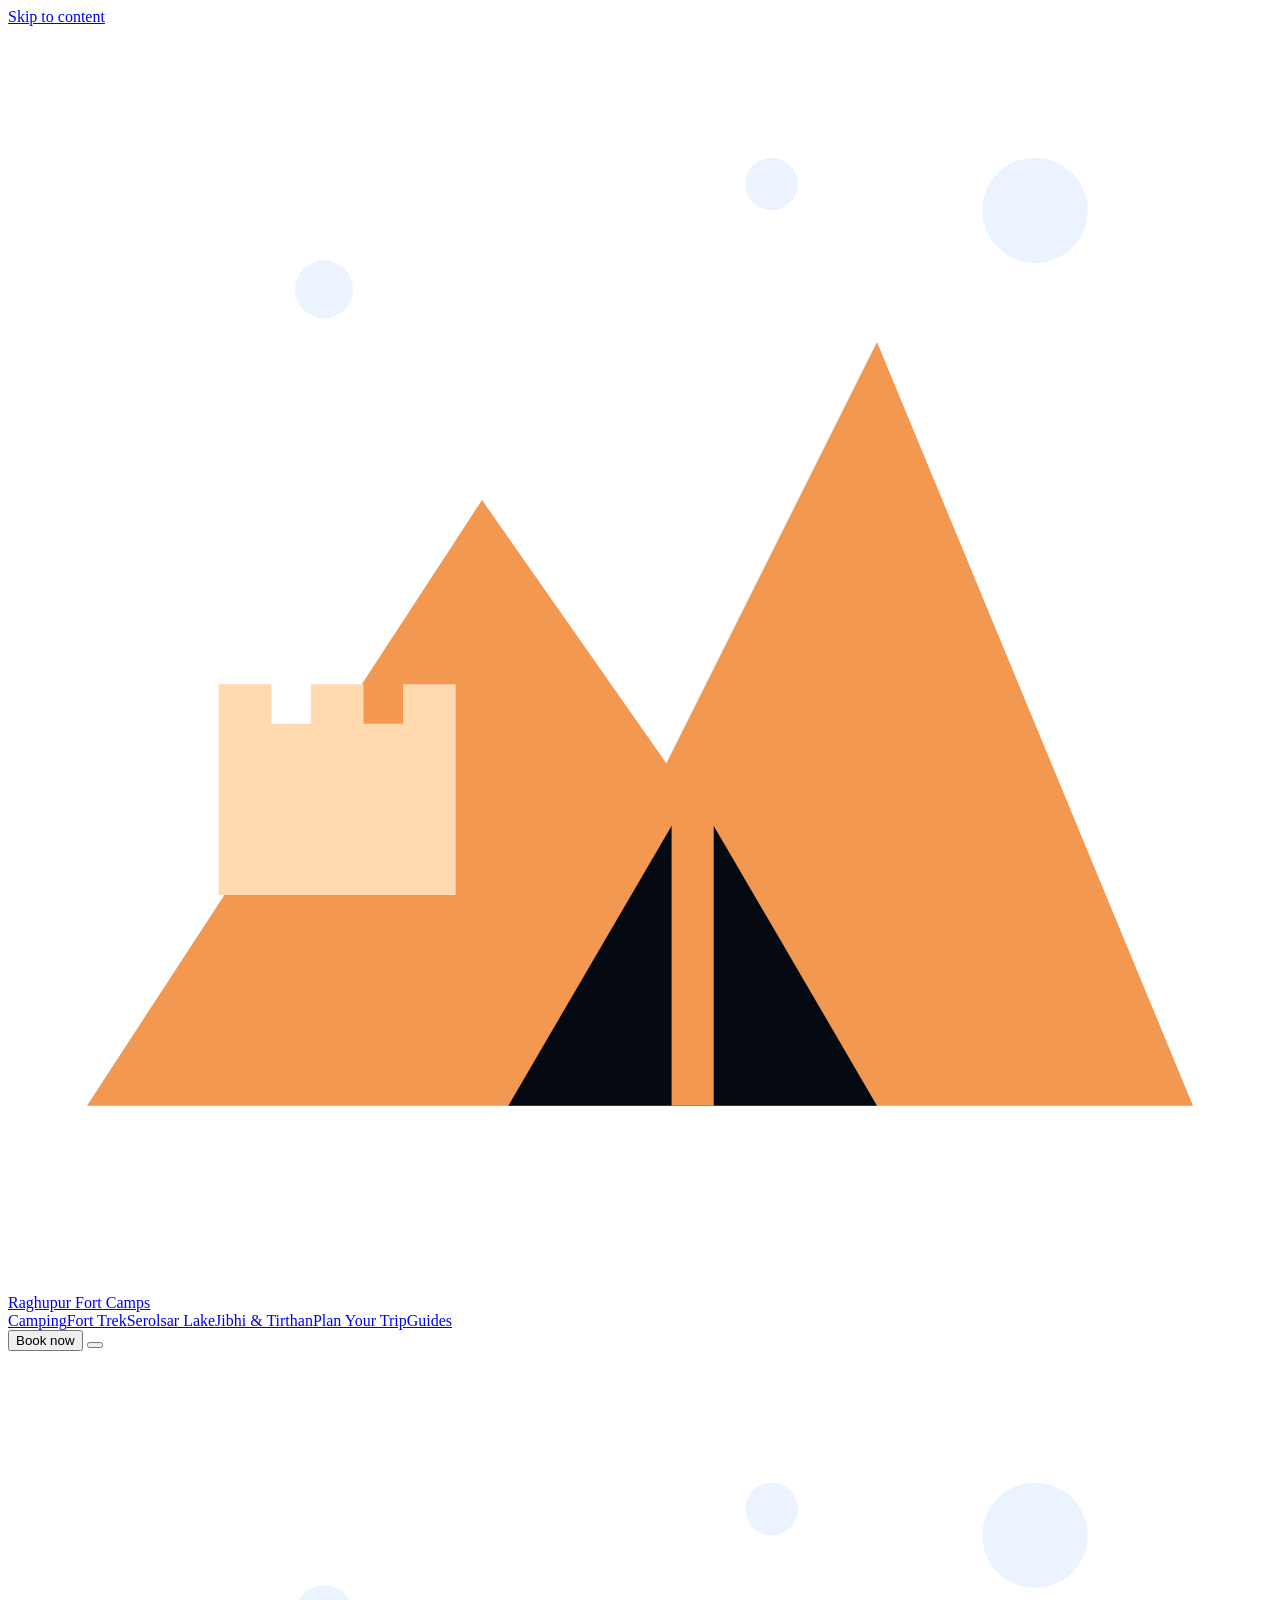
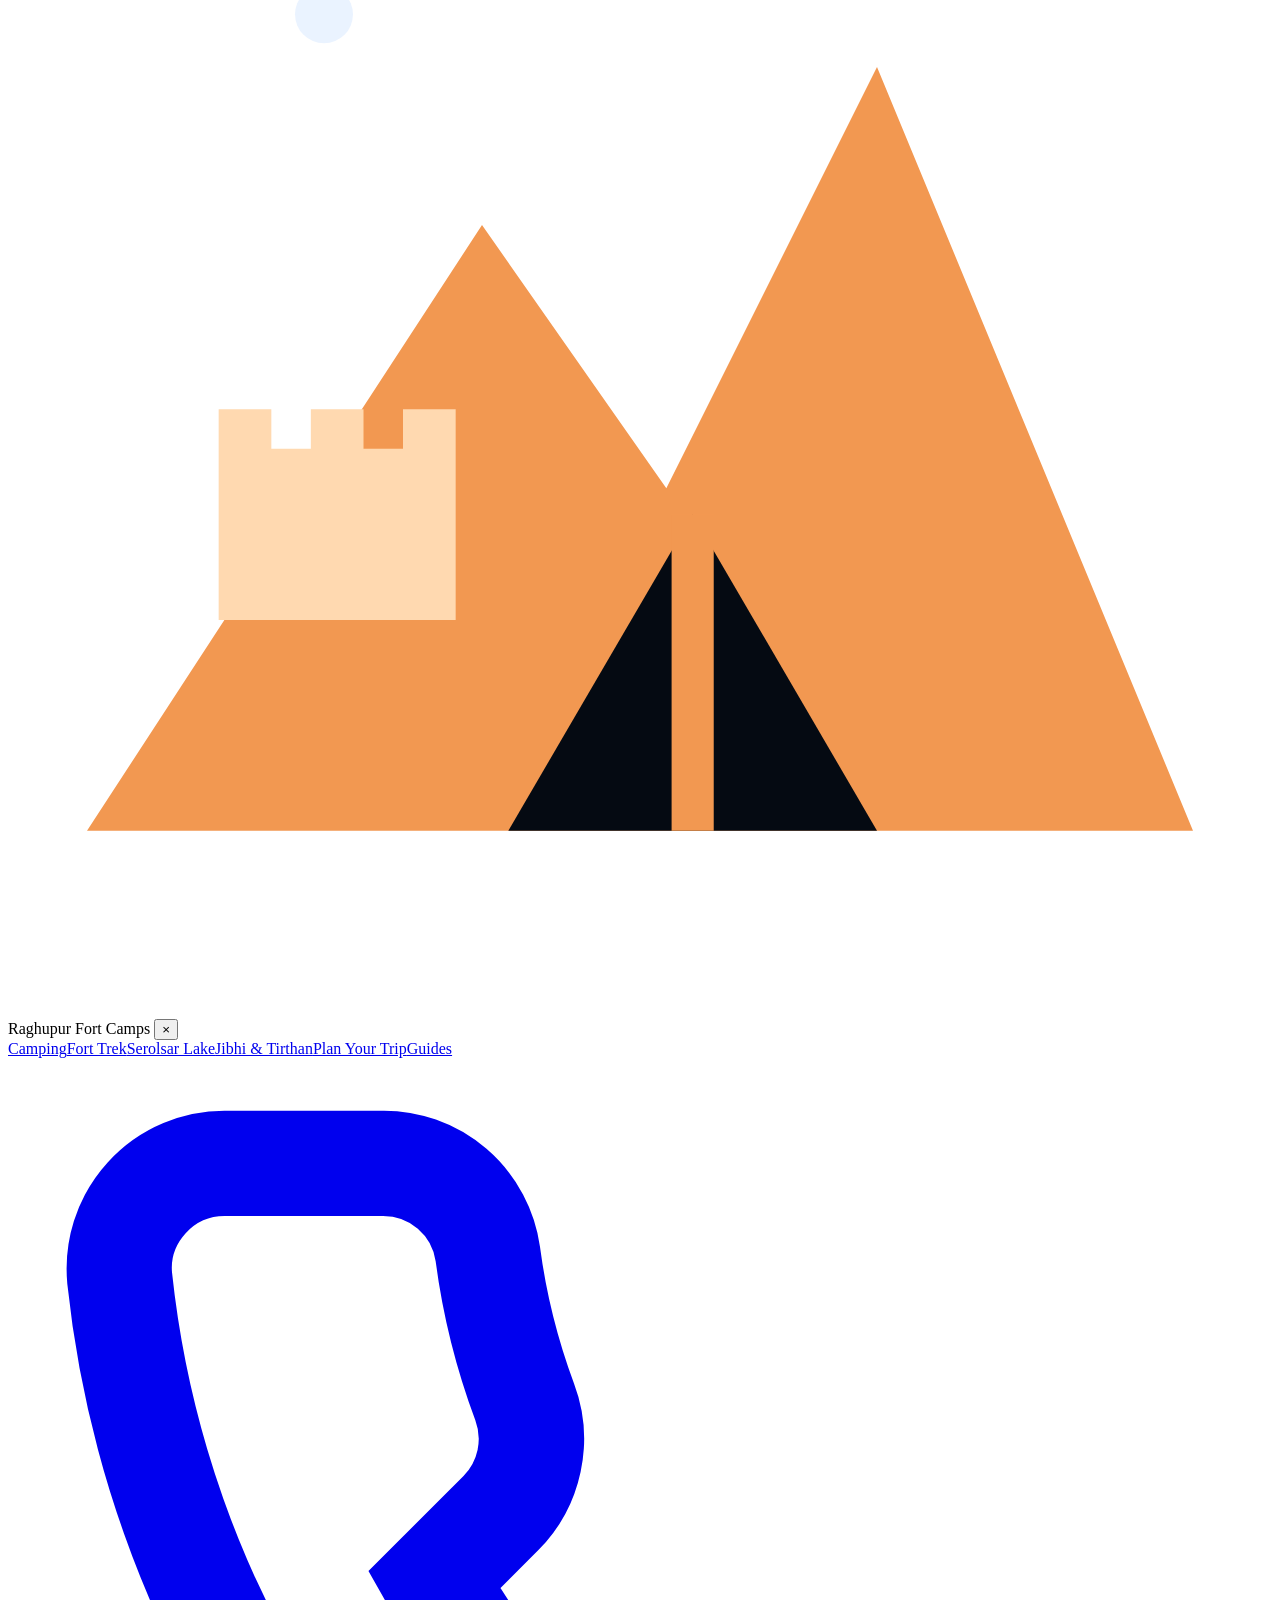
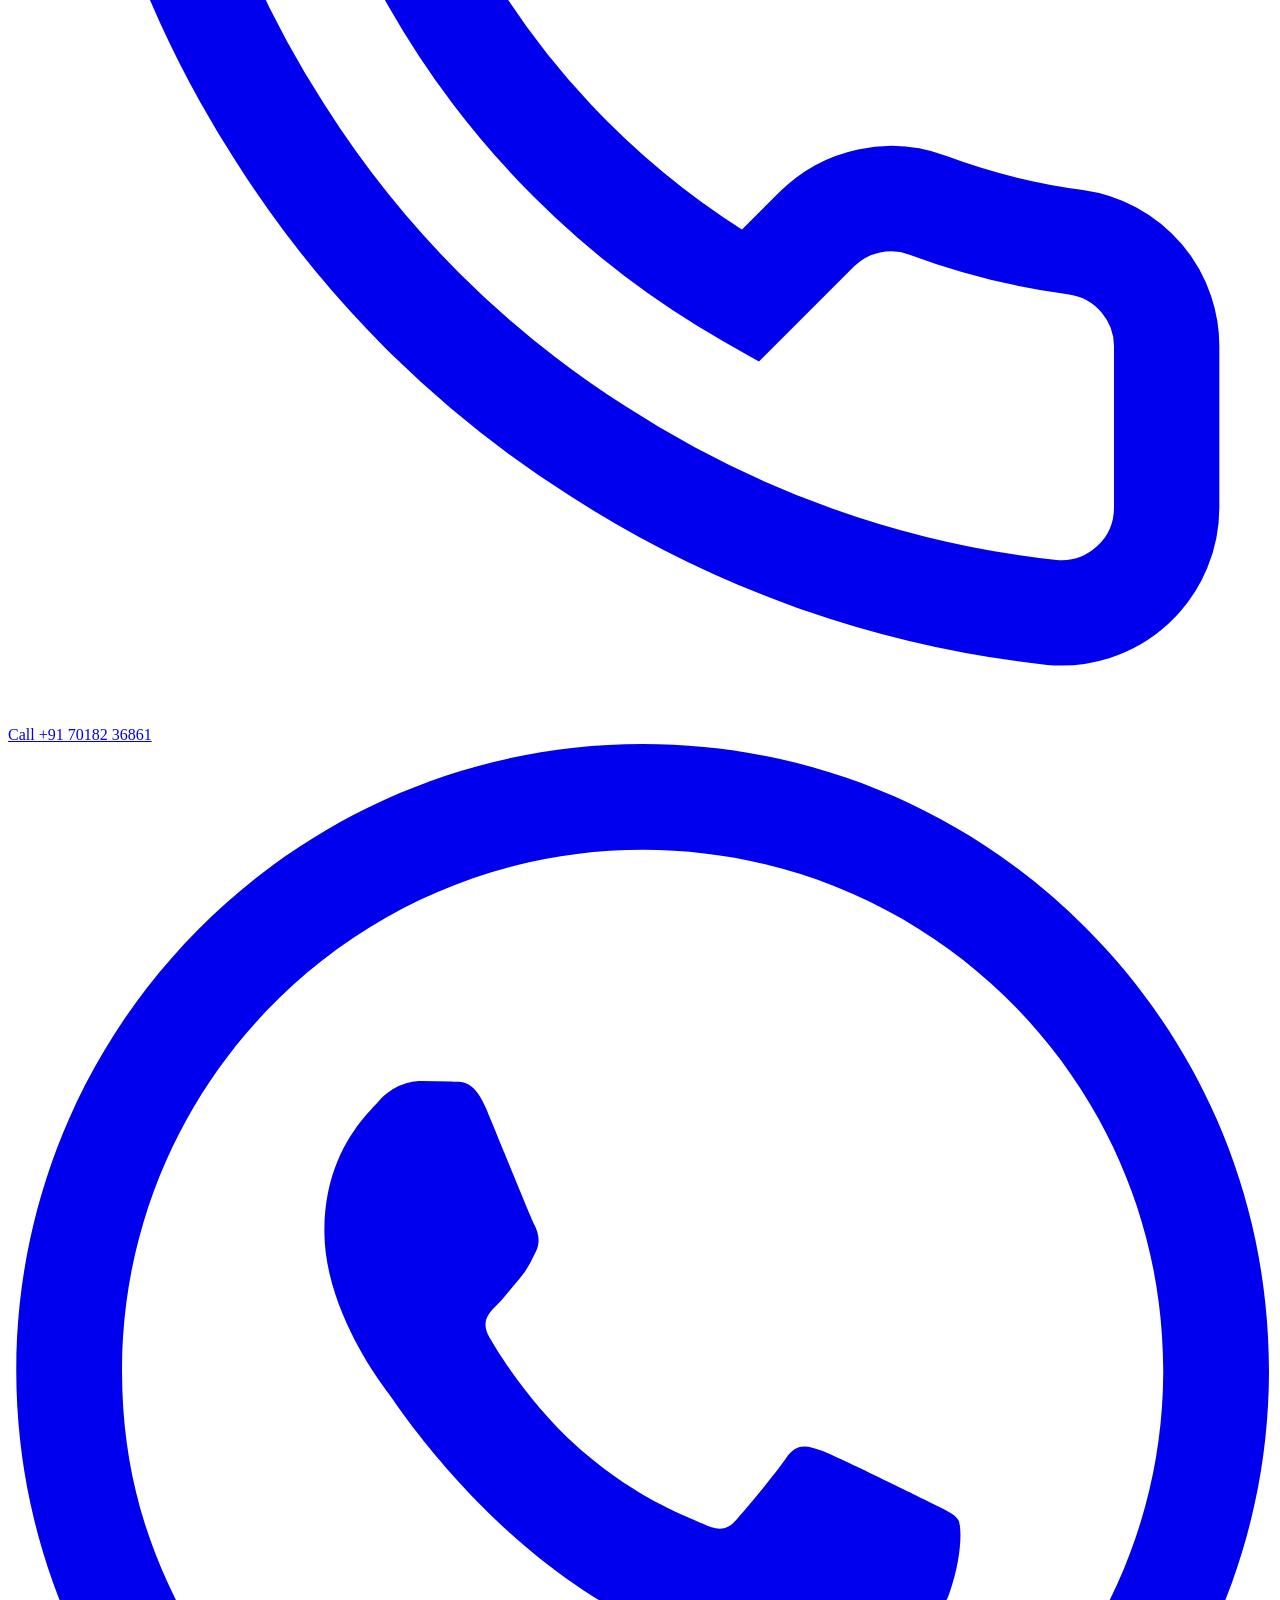
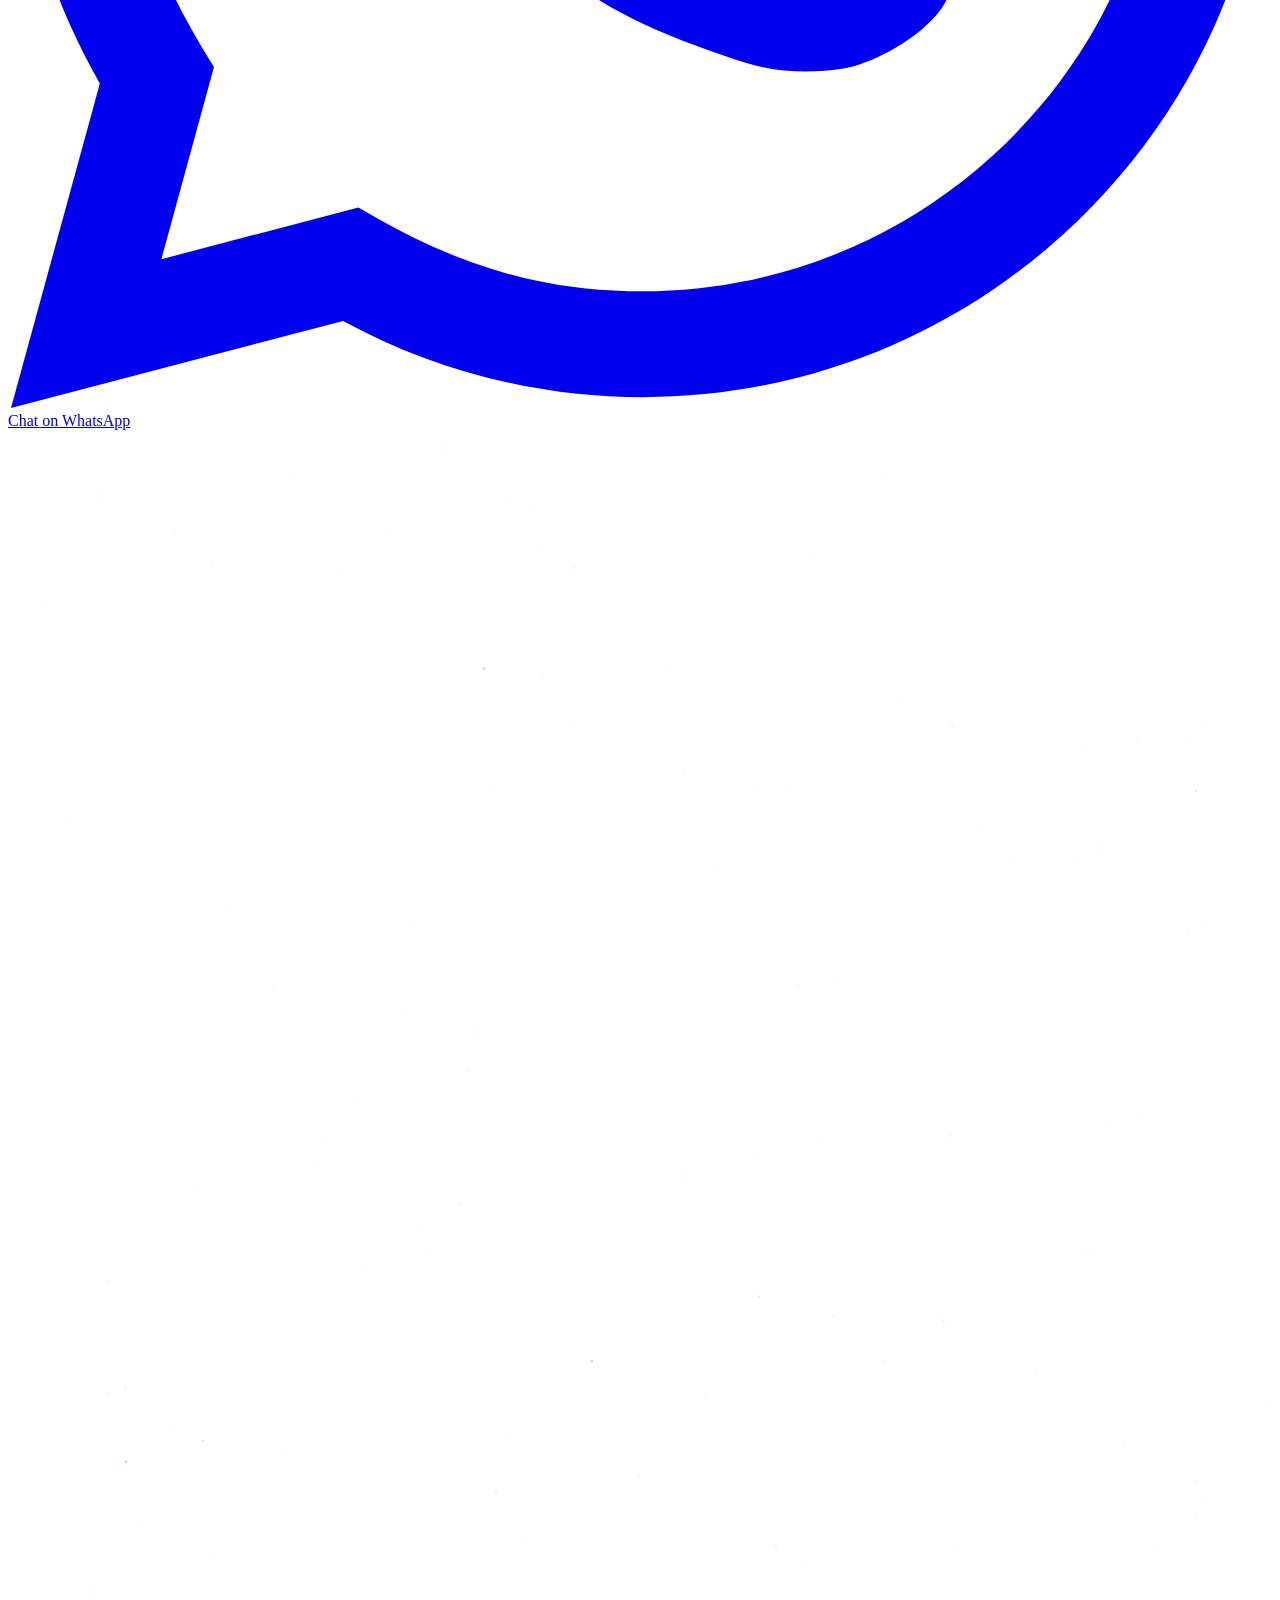
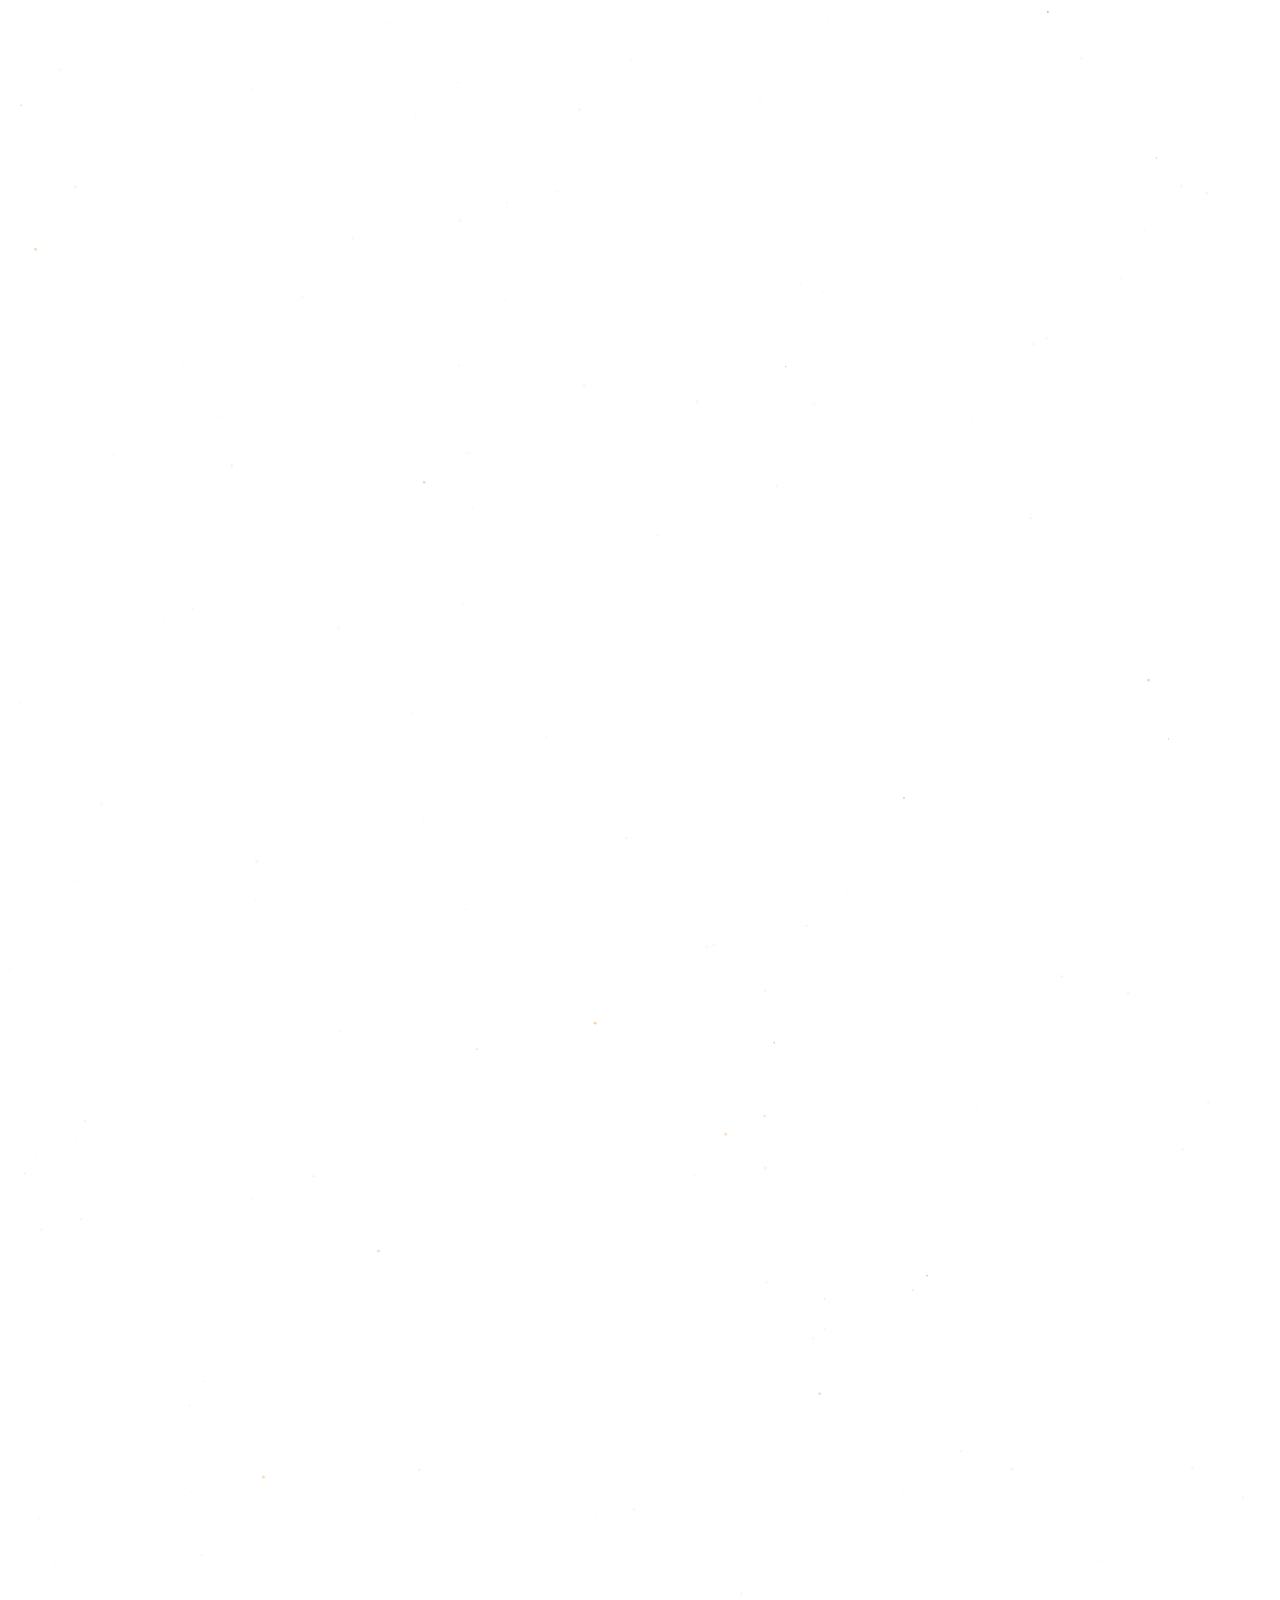
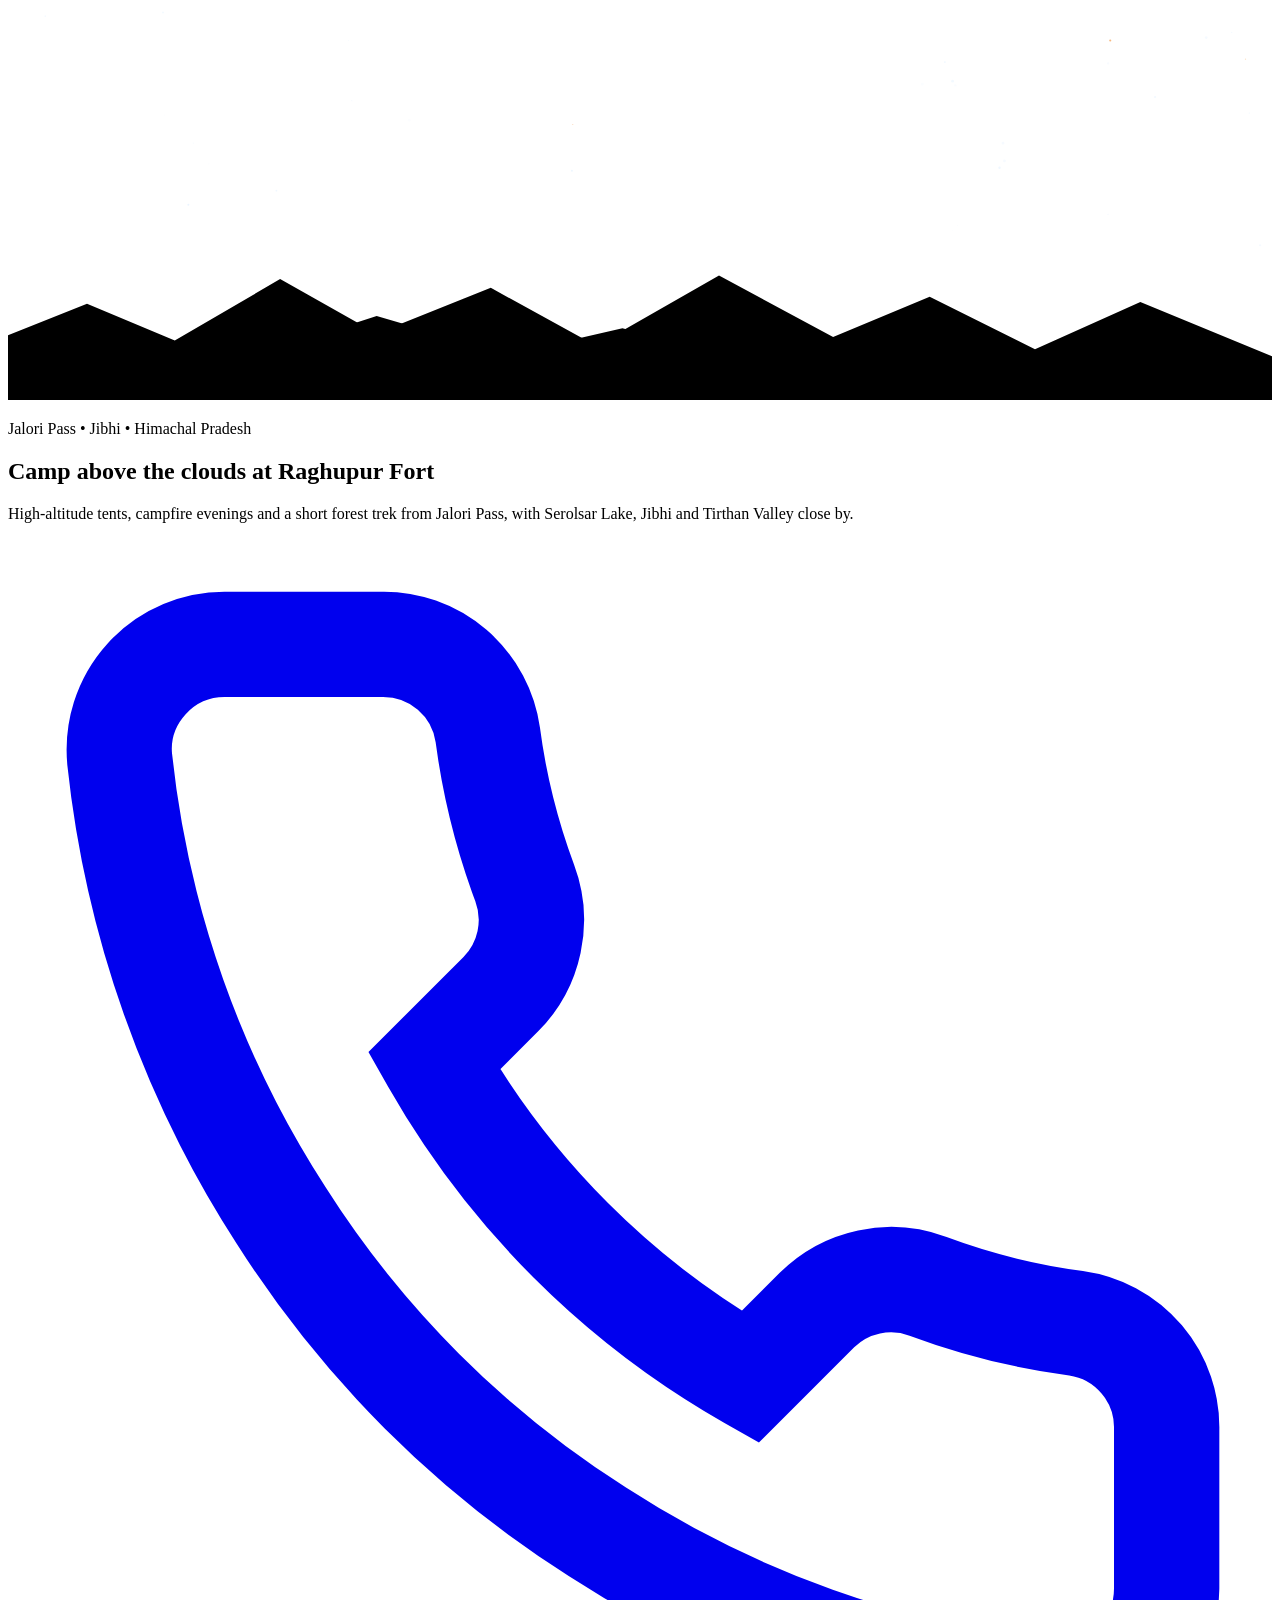
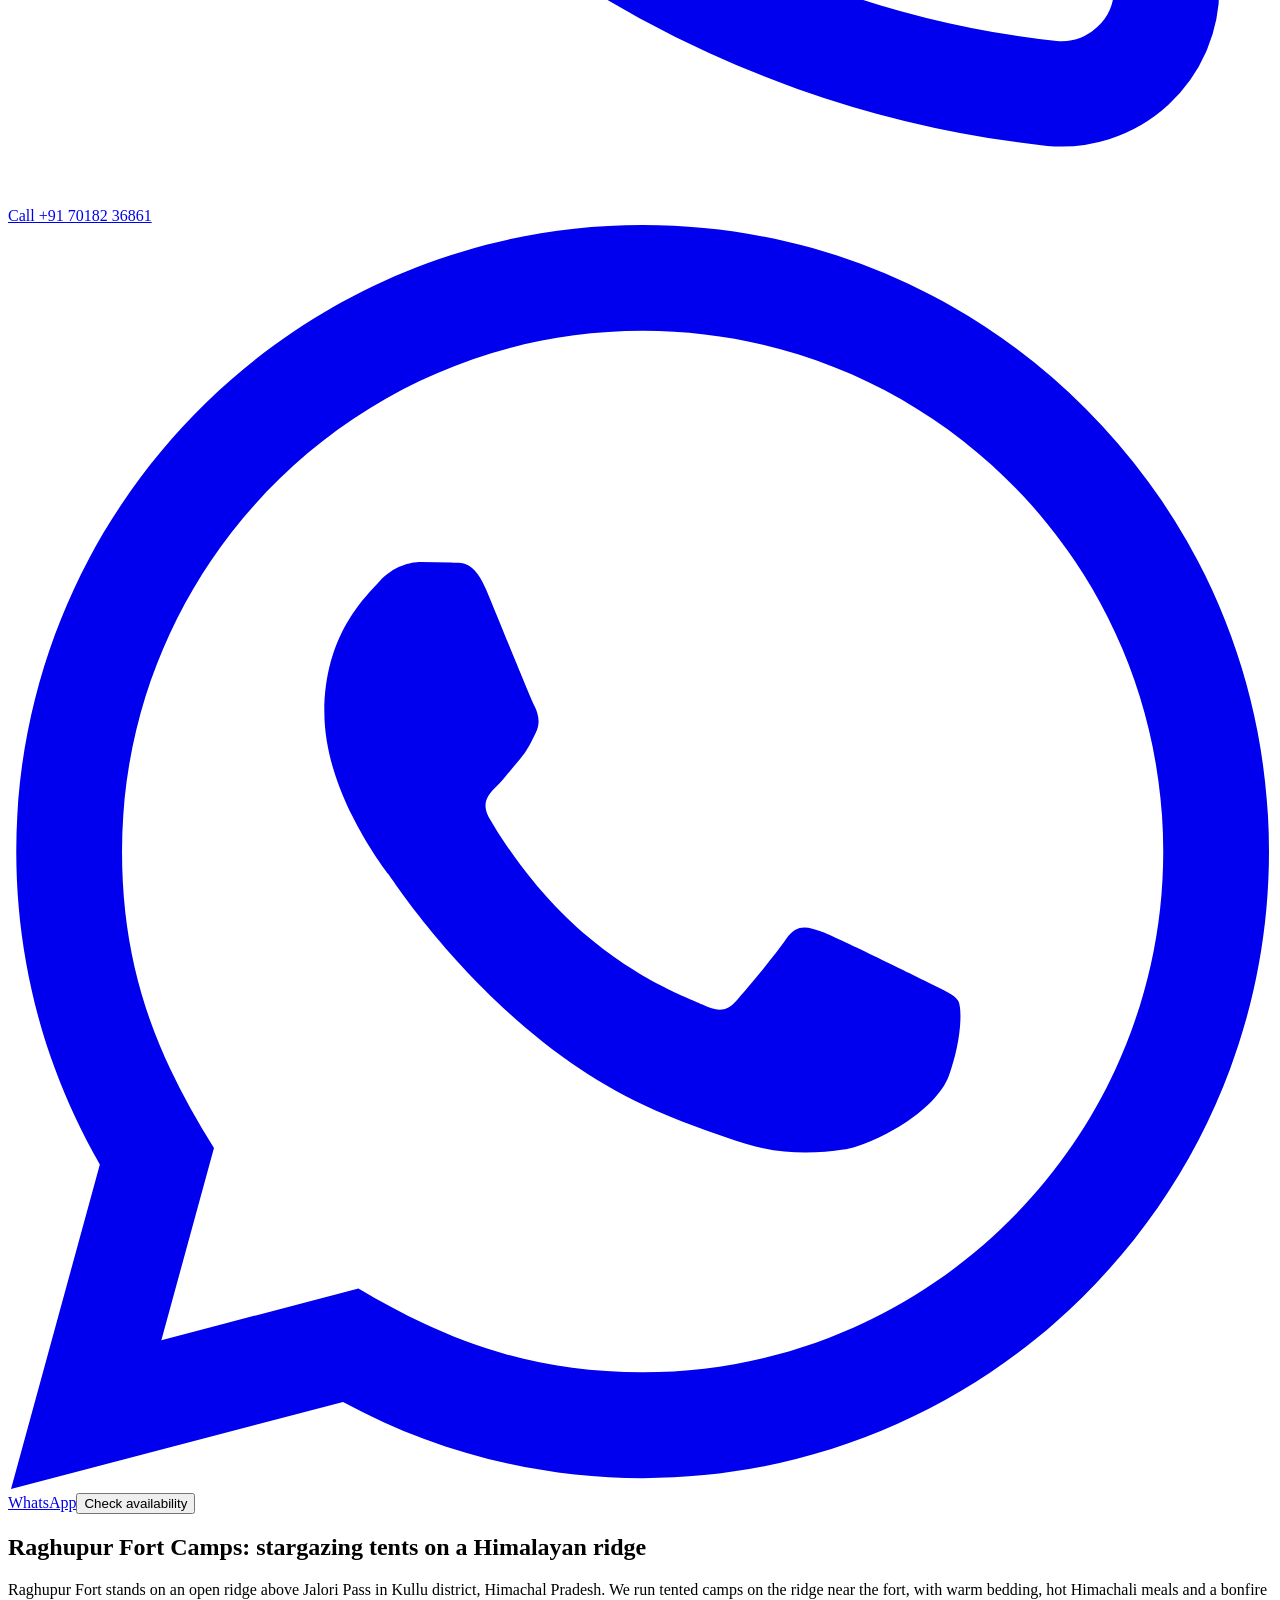
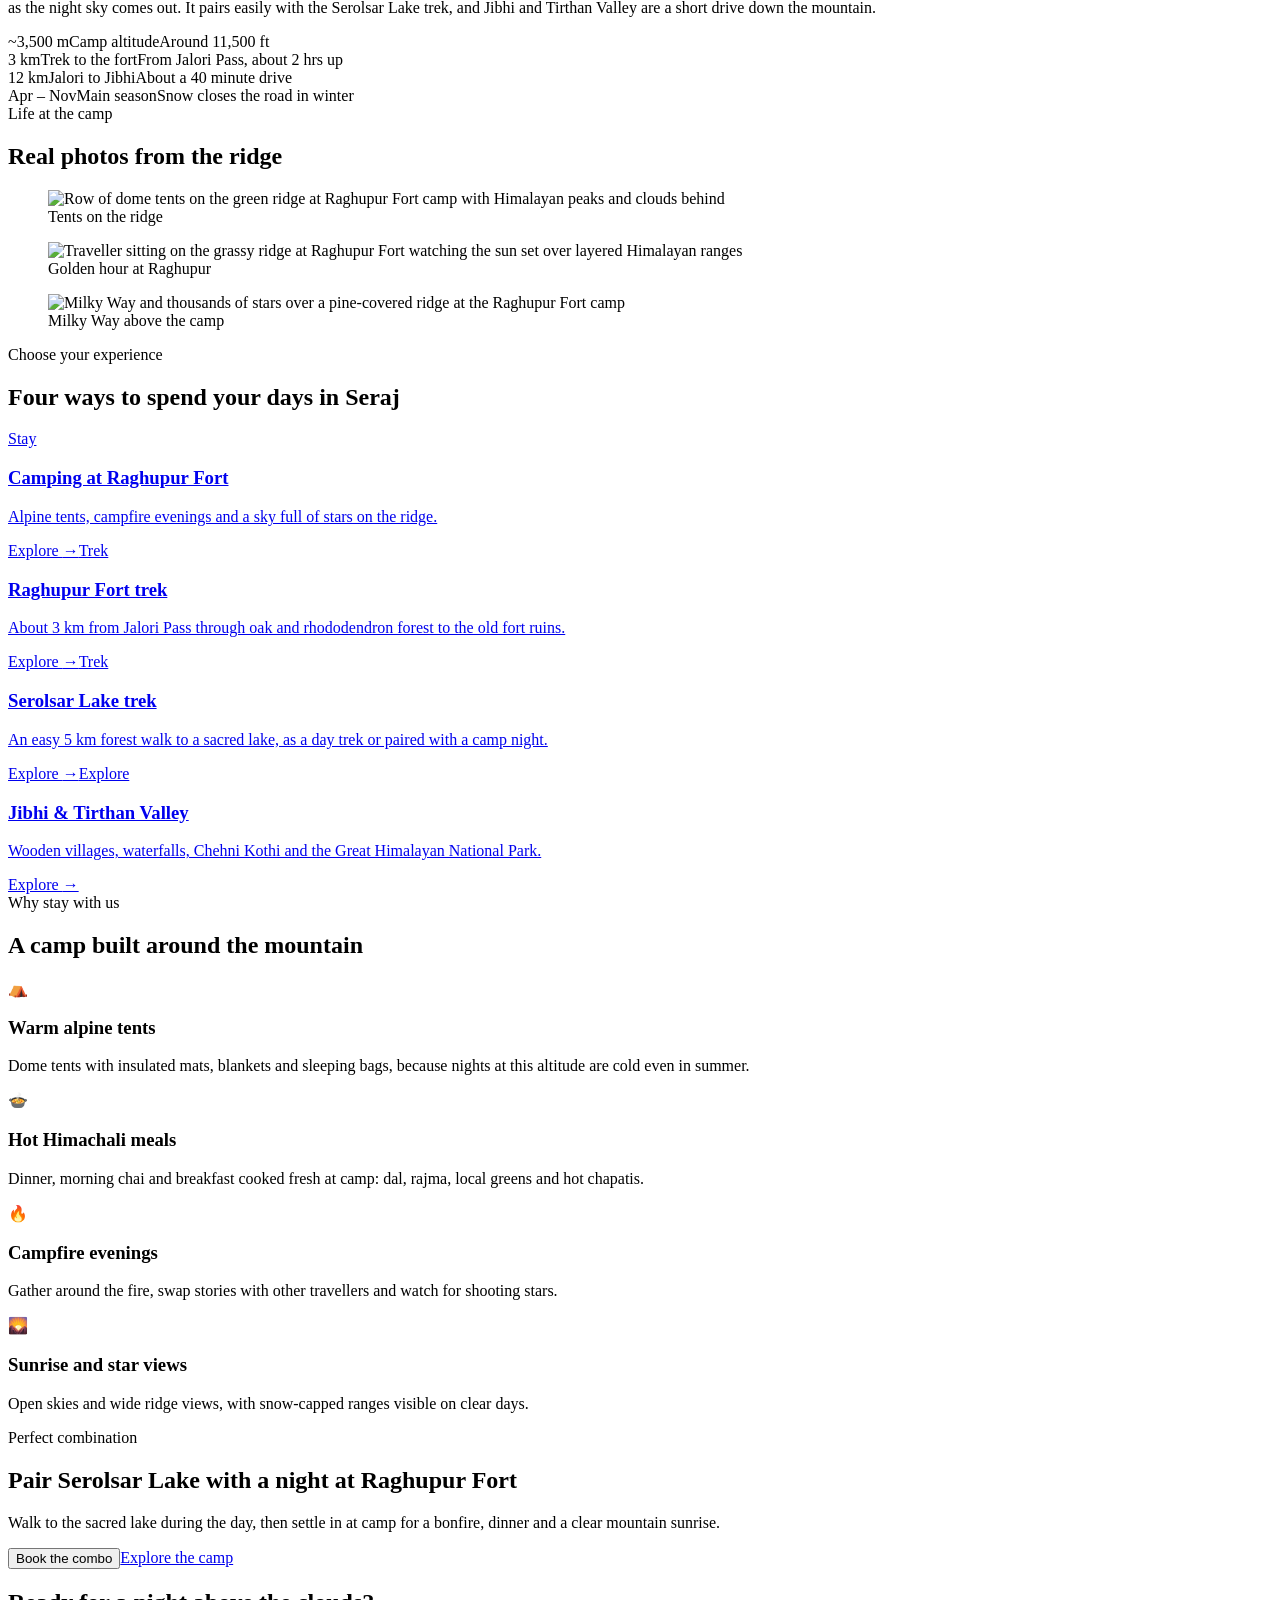
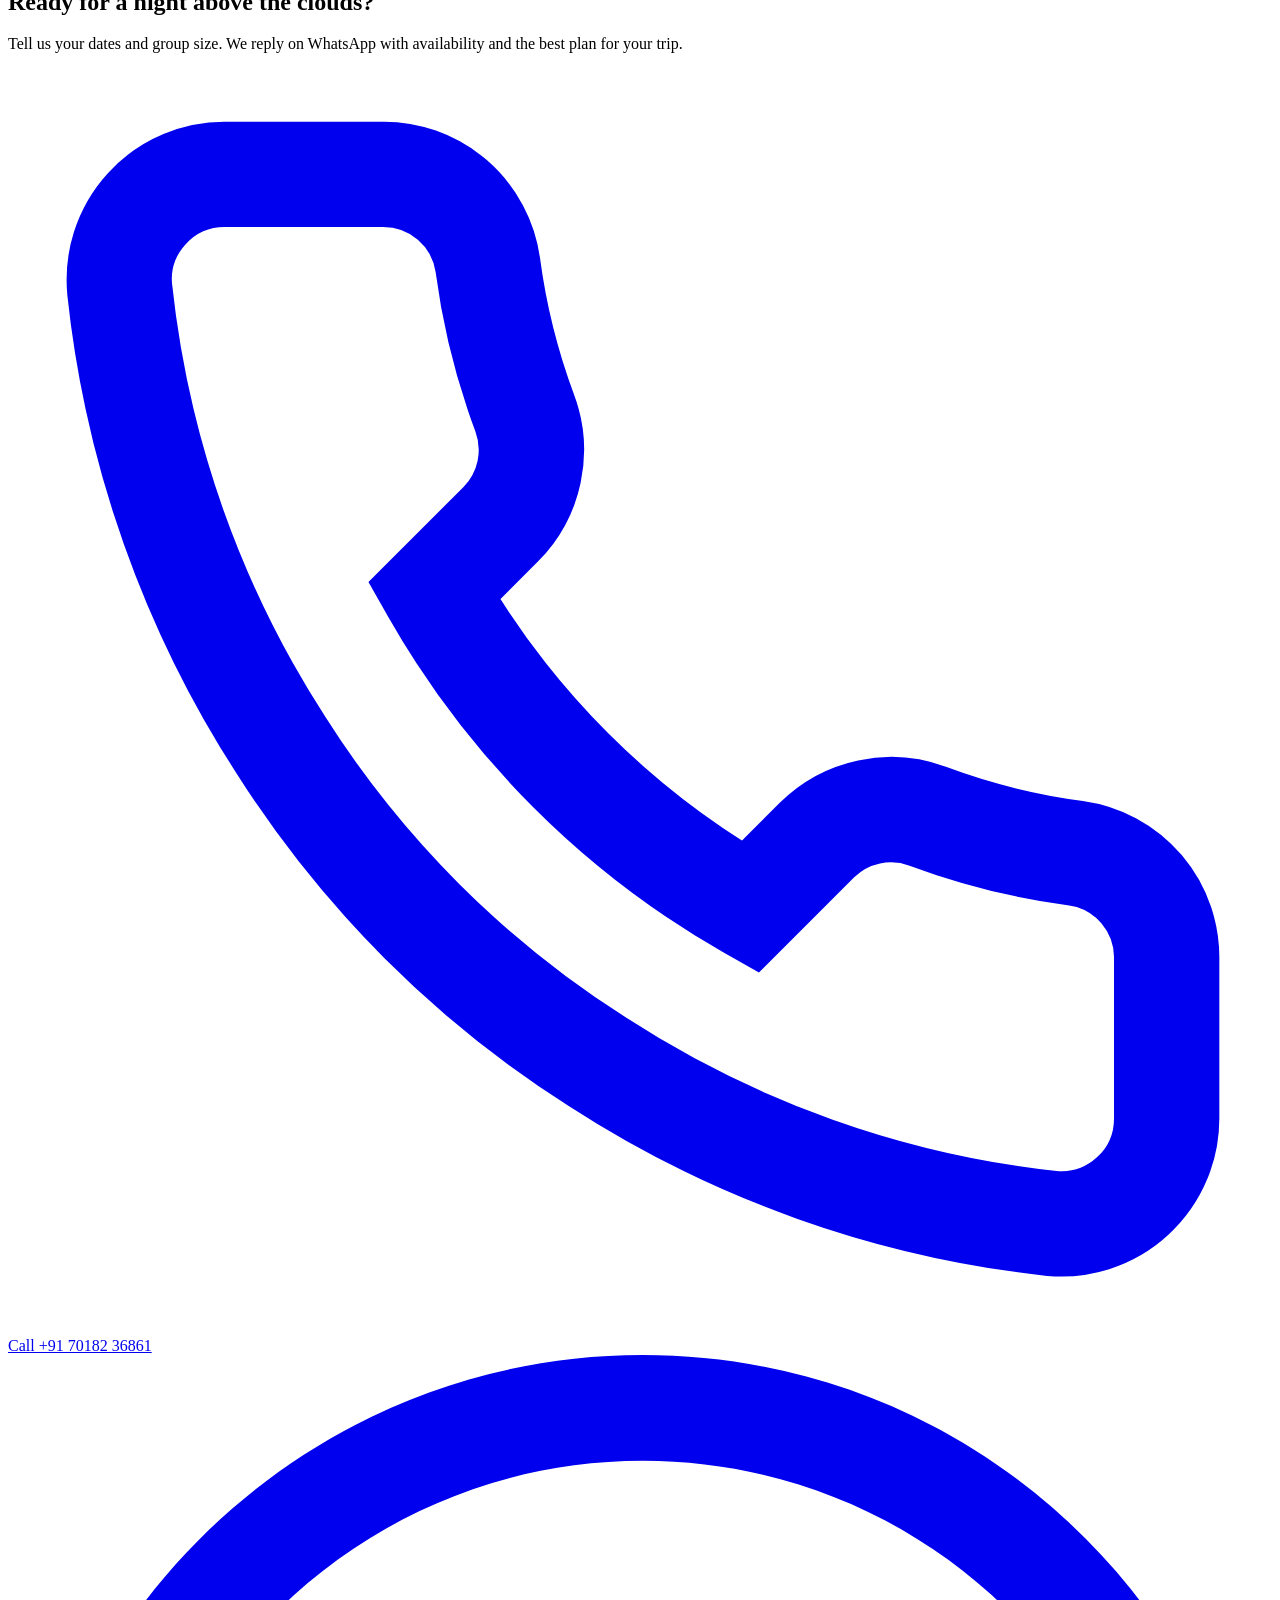
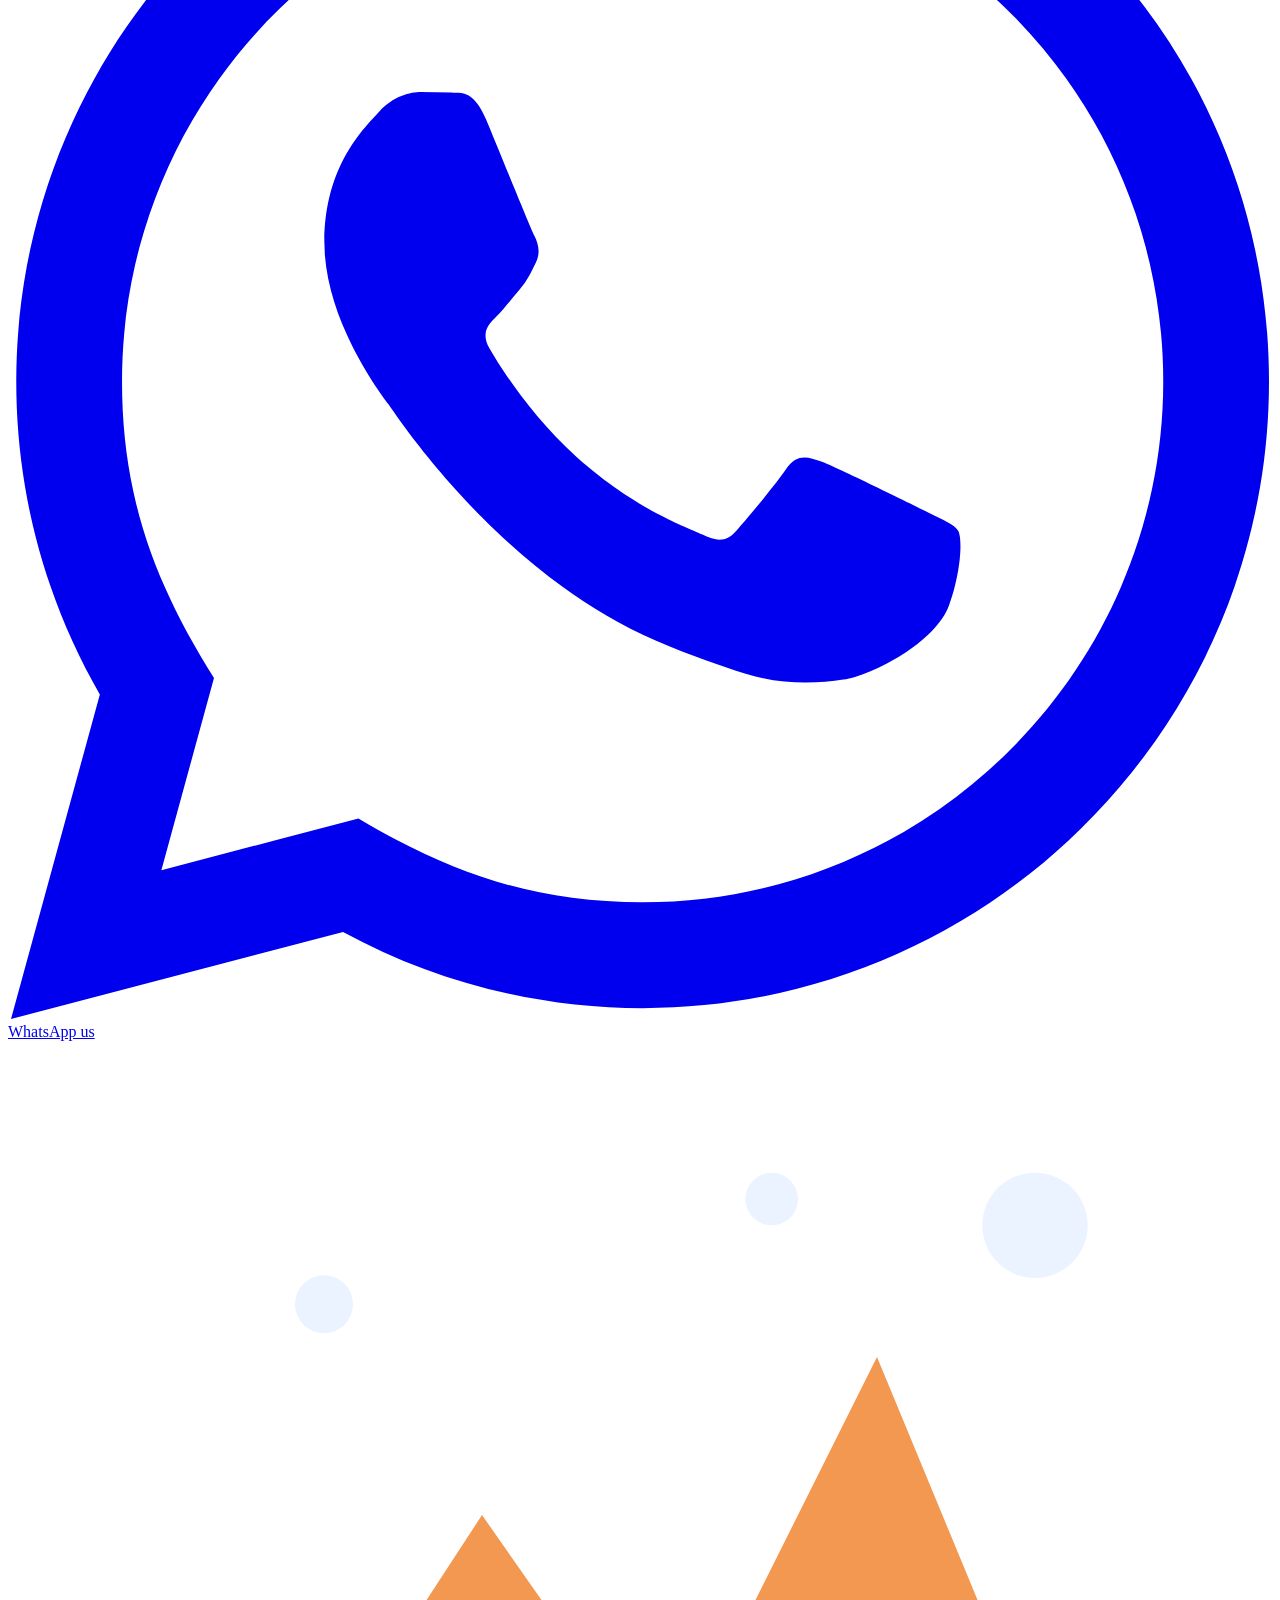
==== commit e5dadc03: "Change contact and WhatsApp number to +91 70182 36861 Co-Authored-By: Claude Sonnet 5.5 <noreply@ant" ====
--- a/index.html
+++ b/index.html
@@ -4,7 +4,7 @@
 <meta charset="UTF-8">
 <meta name="viewport" content="width=device-width, initial-scale=1.0">
 <title>Raghupur Fort Camps | Camping &amp; Treks near Jalori Pass, Jibhi</title>
-<meta name="description" content="Camp on the ridge above Jalori Pass: stargazing tents, Raghupur Fort trek, Serolsar Lake trek and Jibhi-Shoja trips. Call or WhatsApp +91 70187 36861.">
+<meta name="description" content="Camp on the ridge above Jalori Pass: stargazing tents, Raghupur Fort trek, Serolsar Lake trek and Jibhi-Shoja trips. Call or WhatsApp +91 70182 36861.">
 <meta name="robots" content="index,follow,max-image-preview:large">
 <link rel="canonical" href="https://www.raghupurcamps.com/">
 <link rel="alternate" hreflang="en-IN" href="https://www.raghupurcamps.com/">
@@ -16,7 +16,7 @@
 <meta property="og:site_name" content="Raghupur Fort Camps">
 <meta property="og:locale" content="en_IN">
 <meta property="og:title" content="Raghupur Fort Camps | Camping &amp; Treks near Jalori Pass, Jibhi">
-<meta property="og:description" content="Camp on the ridge above Jalori Pass: stargazing tents, Raghupur Fort trek, Serolsar Lake trek and Jibhi-Shoja trips. Call or WhatsApp +91 70187 36861.">
+<meta property="og:description" content="Camp on the ridge above Jalori Pass: stargazing tents, Raghupur Fort trek, Serolsar Lake trek and Jibhi-Shoja trips. Call or WhatsApp +91 70182 36861.">
 <meta property="og:url" content="https://www.raghupurcamps.com/">
 <meta property="og:image" content="https://www.raghupurcamps.com/og-image.jpg">
 <meta property="og:image:width" content="1200">
@@ -24,7 +24,7 @@
 <meta property="og:image:alt" content="Raghupur Fort Camps: Milky Way over the camp ridge near Jalori Pass">
 <meta name="twitter:card" content="summary_large_image">
 <meta name="twitter:title" content="Raghupur Fort Camps | Camping &amp; Treks near Jalori Pass, Jibhi">
-<meta name="twitter:description" content="Camp on the ridge above Jalori Pass: stargazing tents, Raghupur Fort trek, Serolsar Lake trek and Jibhi-Shoja trips. Call or WhatsApp +91 70187 36861.">
+<meta name="twitter:description" content="Camp on the ridge above Jalori Pass: stargazing tents, Raghupur Fort trek, Serolsar Lake trek and Jibhi-Shoja trips. Call or WhatsApp +91 70182 36861.">
 <meta name="twitter:image" content="https://www.raghupurcamps.com/og-image.jpg">
 <link rel="icon" href="favicon.svg" type="image/svg+xml">
 <link rel="icon" href="logo.png" type="image/png" sizes="512x512">
@@ -33,7 +33,7 @@
 <link rel="preconnect" href="https://fonts.gstatic.com" crossorigin>
 <link href="https://fonts.googleapis.com/css2?family=Playfair+Display:ital,wght@0,500;0,600;0,700;1,400&amp;family=Plus+Jakarta+Sans:wght@400;500;600;700&amp;display=swap" rel="stylesheet">
 <link rel="stylesheet" href="styles.css">
-<script type="application/ld+json">{"@context": "https://schema.org", "@type": "Campground", "name": "Raghupur Fort Camps", "url": "https://www.raghupurcamps.com/", "image": ["https://www.raghupurcamps.com/images/raghupur-fort-camp-tents-himalayan-view.jpg", "https://www.raghupurcamps.com/images/raghupur-fort-ridge-sunset-view.jpg", "https://www.raghupurcamps.com/images/raghupur-fort-camp-milky-way-night-sky.jpg", "https://www.raghupurcamps.com/og-image.jpg"], "logo": "https://www.raghupurcamps.com/logo.png", "telephone": "+917018736861", "priceRange": "INR 1200 - 5500", "description": "Tented camping and guided treks on the Raghupur Fort ridge near Jalori Pass, Kullu district, Himachal Pradesh.", "address": {"@type": "PostalAddress", "addressLocality": "Jalori Pass", "addressRegion": "Himachal Pradesh", "addressCountry": "IN"}, "areaServed": ["Jalori Pass", "Jibhi", "Tirthan Valley", "Serolsar Lake"]}</script>
+<script type="application/ld+json">{"@context": "https://schema.org", "@type": "Campground", "name": "Raghupur Fort Camps", "url": "https://www.raghupurcamps.com/", "image": ["https://www.raghupurcamps.com/images/raghupur-fort-camp-tents-himalayan-view.jpg", "https://www.raghupurcamps.com/images/raghupur-fort-ridge-sunset-view.jpg", "https://www.raghupurcamps.com/images/raghupur-fort-camp-milky-way-night-sky.jpg", "https://www.raghupurcamps.com/og-image.jpg"], "logo": "https://www.raghupurcamps.com/logo.png", "telephone": "+917018236861", "priceRange": "INR 1200 - 5500", "description": "Tented camping and guided treks on the Raghupur Fort ridge near Jalori Pass, Kullu district, Himachal Pradesh.", "address": {"@type": "PostalAddress", "addressLocality": "Jalori Pass", "addressRegion": "Himachal Pradesh", "addressCountry": "IN"}, "areaServed": ["Jalori Pass", "Jibhi", "Tirthan Valley", "Serolsar Lake"]}</script>
 <script type="application/ld+json">{"@context": "https://schema.org", "@type": "WebSite", "name": "Raghupur Fort Camps", "alternateName": ["Raghupur Camps", "Raghupur Fort Camping"], "url": "https://www.raghupurcamps.com/", "inLanguage": "en-IN", "publisher": {"@type": "Organization", "name": "Raghupur Fort Camps", "url": "https://www.raghupurcamps.com/", "logo": {"@type": "ImageObject", "url": "https://www.raghupurcamps.com/logo.png", "width": 512, "height": 512}}}</script>
 </head>
 <body data-page="home">
@@ -56,8 +56,8 @@
   </div>
   <nav class="drawer-links" aria-label="Mobile"><a href="raghupur-fort-camping.html" class="drawer-link">Camping</a><a href="raghupur-fort-trek.html" class="drawer-link">Fort Trek</a><a href="serolsar-lake-trek.html" class="drawer-link">Serolsar Lake</a><a href="jibhi-tirthan-valley.html" class="drawer-link">Jibhi &amp; Tirthan</a><a href="plan-your-trip.html" class="drawer-link">Plan Your Trip</a><a href="guides.html" class="drawer-link">Guides</a></nav>
   <div class="drawer-footer">
-    <a href="tel:+917018736861" class="btn btn-amber pill-btn full-width"><svg class="btn-icon" viewBox="0 0 24 24" fill="none" stroke="currentColor" stroke-width="2" aria-hidden="true"><path d="M22 16.92v3a2 2 0 0 1-2.18 2 19.79 19.79 0 0 1-8.63-3.07 19.5 19.5 0 0 1-6-6 19.79 19.79 0 0 1-3.07-8.67A2 2 0 0 1 4.11 2h3a2 2 0 0 1 2 1.72 12.84 12.84 0 0 0 .7 2.81 2 2 0 0 1-.45 2.11L8.09 9.91a16 16 0 0 0 6 6l1.27-1.27a2 2 0 0 1 2.11-.45 12.84 12.84 0 0 0 2.81.7A2 2 0 0 1 22 16.92z"/></svg>Call +91 70187 36861</a>
-    <a href="https://wa.me/917018736861?text=Hi%2C%20I%20would%20like%20to%20enquire%20about%20Raghupur%20Fort%20Camps%20and%20treks." target="_blank" rel="noopener noreferrer" class="btn btn-outline-white pill-btn full-width"><svg class="btn-icon" viewBox="0 0 24 24" fill="currentColor" aria-hidden="true"><path d="M.057 24l1.687-6.163c-1.041-1.804-1.588-3.849-1.587-5.946.003-6.556 5.338-11.891 11.893-11.891 3.181.001 6.167 1.24 8.413 3.488 2.245 2.248 3.481 5.236 3.48 8.414-.003 6.557-5.338 11.892-11.893 11.892-1.99-.001-3.951-.5-5.688-1.448l-6.305 1.654zm6.597-3.807c1.676.995 3.276 1.591 5.392 1.592 5.448 0 9.886-4.434 9.889-9.885.002-5.462-4.415-9.89-9.881-9.892-5.452 0-9.887 4.434-9.889 9.884-.001 2.225.651 3.891 1.746 5.634l-.999 3.648 3.742-.981zm11.387-5.464c-.074-.124-.272-.198-.57-.347-.297-.149-1.758-.868-2.031-.967-.272-.099-.47-.149-.669.149-.198.297-.768.967-.941 1.165-.173.198-.347.223-.644.074-.297-.149-1.255-.462-2.39-1.475-.883-.788-1.48-1.761-1.653-2.059-.173-.297-.018-.458.13-.606.134-.133.297-.347.446-.521.151-.172.2-.296.3-.495.099-.198.05-.372-.025-.521-.075-.148-.669-1.611-.916-2.206-.242-.579-.487-.501-.669-.51l-.57-.01c-.198 0-.52.074-.792.372s-1.04 1.016-1.04 2.479 1.065 2.876 1.213 3.074c.149.198 2.095 3.2 5.076 4.487.709.306 1.263.489 1.694.626.712.226 1.36.194 1.872.118.571-.085 1.758-.719 2.006-1.413.248-.695.248-1.29.173-1.414z"/></svg>Chat on WhatsApp</a>
+    <a href="tel:+917018236861" class="btn btn-amber pill-btn full-width"><svg class="btn-icon" viewBox="0 0 24 24" fill="none" stroke="currentColor" stroke-width="2" aria-hidden="true"><path d="M22 16.92v3a2 2 0 0 1-2.18 2 19.79 19.79 0 0 1-8.63-3.07 19.5 19.5 0 0 1-6-6 19.79 19.79 0 0 1-3.07-8.67A2 2 0 0 1 4.11 2h3a2 2 0 0 1 2 1.72 12.84 12.84 0 0 0 .7 2.81 2 2 0 0 1-.45 2.11L8.09 9.91a16 16 0 0 0 6 6l1.27-1.27a2 2 0 0 1 2.11-.45 12.84 12.84 0 0 0 2.81.7A2 2 0 0 1 22 16.92z"/></svg>Call +91 70182 36861</a>
+    <a href="https://wa.me/917018236861?text=Hi%2C%20I%20would%20like%20to%20enquire%20about%20Raghupur%20Fort%20Camps%20and%20treks." target="_blank" rel="noopener noreferrer" class="btn btn-outline-white pill-btn full-width"><svg class="btn-icon" viewBox="0 0 24 24" fill="currentColor" aria-hidden="true"><path d="M.057 24l1.687-6.163c-1.041-1.804-1.588-3.849-1.587-5.946.003-6.556 5.338-11.891 11.893-11.891 3.181.001 6.167 1.24 8.413 3.488 2.245 2.248 3.481 5.236 3.48 8.414-.003 6.557-5.338 11.892-11.893 11.892-1.99-.001-3.951-.5-5.688-1.448l-6.305 1.654zm6.597-3.807c1.676.995 3.276 1.591 5.392 1.592 5.448 0 9.886-4.434 9.889-9.885.002-5.462-4.415-9.89-9.881-9.892-5.452 0-9.887 4.434-9.889 9.884-.001 2.225.651 3.891 1.746 5.634l-.999 3.648 3.742-.981zm11.387-5.464c-.074-.124-.272-.198-.57-.347-.297-.149-1.758-.868-2.031-.967-.272-.099-.47-.149-.669.149-.198.297-.768.967-.941 1.165-.173.198-.347.223-.644.074-.297-.149-1.255-.462-2.39-1.475-.883-.788-1.48-1.761-1.653-2.059-.173-.297-.018-.458.13-.606.134-.133.297-.347.446-.521.151-.172.2-.296.3-.495.099-.198.05-.372-.025-.521-.075-.148-.669-1.611-.916-2.206-.242-.579-.487-.501-.669-.51l-.57-.01c-.198 0-.52.074-.792.372s-1.04 1.016-1.04 2.479 1.065 2.876 1.213 3.074c.149.198 2.095 3.2 5.076 4.487.709.306 1.263.489 1.694.626.712.226 1.36.194 1.872.118.571-.085 1.758-.719 2.006-1.413.248-.695.248-1.29.173-1.414z"/></svg>Chat on WhatsApp</a>
   </div>
 </aside>
 <main id="main">
@@ -72,7 +72,7 @@
     <p class="hero-kicker">Jalori Pass &bull; Jibhi &bull; Himachal Pradesh</p>
     <h1 class="hero-title">Camp above the clouds at <span class="italic-accent">Raghupur Fort</span></h1>
     <p class="hero-subtitle">High-altitude tents, campfire evenings and a short forest trek from Jalori Pass, with Serolsar Lake, Jibhi and Tirthan Valley close by.</p>
-    <div class="hero-actions"><a href="tel:+917018736861" class="btn btn-amber pill-btn btn-hero"><svg class="btn-icon" viewBox="0 0 24 24" fill="none" stroke="currentColor" stroke-width="2" aria-hidden="true"><path d="M22 16.92v3a2 2 0 0 1-2.18 2 19.79 19.79 0 0 1-8.63-3.07 19.5 19.5 0 0 1-6-6 19.79 19.79 0 0 1-3.07-8.67A2 2 0 0 1 4.11 2h3a2 2 0 0 1 2 1.72 12.84 12.84 0 0 0 .7 2.81 2 2 0 0 1-.45 2.11L8.09 9.91a16 16 0 0 0 6 6l1.27-1.27a2 2 0 0 1 2.11-.45 12.84 12.84 0 0 0 2.81.7A2 2 0 0 1 22 16.92z"/></svg>Call +91 70187 36861</a><a href="https://wa.me/917018736861?text=Hi%2C%20I%20would%20like%20to%20know%20more%20about%20Raghupur%20Fort%20Camps." target="_blank" rel="noopener noreferrer" class="btn btn-outline-white pill-btn btn-hero"><svg class="btn-icon" viewBox="0 0 24 24" fill="currentColor" aria-hidden="true"><path d="M.057 24l1.687-6.163c-1.041-1.804-1.588-3.849-1.587-5.946.003-6.556 5.338-11.891 11.893-11.891 3.181.001 6.167 1.24 8.413 3.488 2.245 2.248 3.481 5.236 3.48 8.414-.003 6.557-5.338 11.892-11.893 11.892-1.99-.001-3.951-.5-5.688-1.448l-6.305 1.654zm6.597-3.807c1.676.995 3.276 1.591 5.392 1.592 5.448 0 9.886-4.434 9.889-9.885.002-5.462-4.415-9.89-9.881-9.892-5.452 0-9.887 4.434-9.889 9.884-.001 2.225.651 3.891 1.746 5.634l-.999 3.648 3.742-.981zm11.387-5.464c-.074-.124-.272-.198-.57-.347-.297-.149-1.758-.868-2.031-.967-.272-.099-.47-.149-.669.149-.198.297-.768.967-.941 1.165-.173.198-.347.223-.644.074-.297-.149-1.255-.462-2.39-1.475-.883-.788-1.48-1.761-1.653-2.059-.173-.297-.018-.458.13-.606.134-.133.297-.347.446-.521.151-.172.2-.296.3-.495.099-.198.05-.372-.025-.521-.075-.148-.669-1.611-.916-2.206-.242-.579-.487-.501-.669-.51l-.57-.01c-.198 0-.52.074-.792.372s-1.04 1.016-1.04 2.479 1.065 2.876 1.213 3.074c.149.198 2.095 3.2 5.076 4.487.709.306 1.263.489 1.694.626.712.226 1.36.194 1.872.118.571-.085 1.758-.719 2.006-1.413.248-.695.248-1.29.173-1.414z"/></svg>WhatsApp</a><button type="button" class="btn btn-outline-white pill-btn btn-hero" data-book="custom">Check availability</button></div>
+    <div class="hero-actions"><a href="tel:+917018236861" class="btn btn-amber pill-btn btn-hero"><svg class="btn-icon" viewBox="0 0 24 24" fill="none" stroke="currentColor" stroke-width="2" aria-hidden="true"><path d="M22 16.92v3a2 2 0 0 1-2.18 2 19.79 19.79 0 0 1-8.63-3.07 19.5 19.5 0 0 1-6-6 19.79 19.79 0 0 1-3.07-8.67A2 2 0 0 1 4.11 2h3a2 2 0 0 1 2 1.72 12.84 12.84 0 0 0 .7 2.81 2 2 0 0 1-.45 2.11L8.09 9.91a16 16 0 0 0 6 6l1.27-1.27a2 2 0 0 1 2.11-.45 12.84 12.84 0 0 0 2.81.7A2 2 0 0 1 22 16.92z"/></svg>Call +91 70182 36861</a><a href="https://wa.me/917018236861?text=Hi%2C%20I%20would%20like%20to%20know%20more%20about%20Raghupur%20Fort%20Camps." target="_blank" rel="noopener noreferrer" class="btn btn-outline-white pill-btn btn-hero"><svg class="btn-icon" viewBox="0 0 24 24" fill="currentColor" aria-hidden="true"><path d="M.057 24l1.687-6.163c-1.041-1.804-1.588-3.849-1.587-5.946.003-6.556 5.338-11.891 11.893-11.891 3.181.001 6.167 1.24 8.413 3.488 2.245 2.248 3.481 5.236 3.48 8.414-.003 6.557-5.338 11.892-11.893 11.892-1.99-.001-3.951-.5-5.688-1.448l-6.305 1.654zm6.597-3.807c1.676.995 3.276 1.591 5.392 1.592 5.448 0 9.886-4.434 9.889-9.885.002-5.462-4.415-9.89-9.881-9.892-5.452 0-9.887 4.434-9.889 9.884-.001 2.225.651 3.891 1.746 5.634l-.999 3.648 3.742-.981zm11.387-5.464c-.074-.124-.272-.198-.57-.347-.297-.149-1.758-.868-2.031-.967-.272-.099-.47-.149-.669.149-.198.297-.768.967-.941 1.165-.173.198-.347.223-.644.074-.297-.149-1.255-.462-2.39-1.475-.883-.788-1.48-1.761-1.653-2.059-.173-.297-.018-.458.13-.606.134-.133.297-.347.446-.521.151-.172.2-.296.3-.495.099-.198.05-.372-.025-.521-.075-.148-.669-1.611-.916-2.206-.242-.579-.487-.501-.669-.51l-.57-.01c-.198 0-.52.074-.792.372s-1.04 1.016-1.04 2.479 1.065 2.876 1.213 3.074c.149.198 2.095 3.2 5.076 4.487.709.306 1.263.489 1.694.626.712.226 1.36.194 1.872.118.571-.085 1.758-.719 2.006-1.413.248-.695.248-1.29.173-1.414z"/></svg>WhatsApp</a><button type="button" class="btn btn-outline-white pill-btn btn-hero" data-book="custom">Check availability</button></div>
   </div>
 </section>
 <section class="editorial-section">
@@ -96,7 +96,7 @@
     <div class="banner-box"><div class="banner-text"><span class="banner-kicker">Perfect combination</span><h2>Pair Serolsar Lake with a night at Raghupur Fort</h2><p>Walk to the sacred lake during the day, then settle in at camp for a bonfire, dinner and a clear mountain sunrise.</p></div><div class="banner-action"><button type="button" class="btn btn-amber pill-btn" data-book="serolsar-combo">Book the combo</button><a href="raghupur-fort-camping.html" class="btn btn-outline-white pill-btn">Explore the camp</a></div></div>
   </div>
 </section>
-<section class="cta-band"><div class="content-container cta-inner"><div><h2>Ready for a night above the clouds?</h2><p>Tell us your dates and group size. We reply on WhatsApp with availability and the best plan for your trip.</p></div><div class="cta-actions"><a href="tel:+917018736861" class="btn btn-amber pill-btn"><svg class="btn-icon" viewBox="0 0 24 24" fill="none" stroke="currentColor" stroke-width="2" aria-hidden="true"><path d="M22 16.92v3a2 2 0 0 1-2.18 2 19.79 19.79 0 0 1-8.63-3.07 19.5 19.5 0 0 1-6-6 19.79 19.79 0 0 1-3.07-8.67A2 2 0 0 1 4.11 2h3a2 2 0 0 1 2 1.72 12.84 12.84 0 0 0 .7 2.81 2 2 0 0 1-.45 2.11L8.09 9.91a16 16 0 0 0 6 6l1.27-1.27a2 2 0 0 1 2.11-.45 12.84 12.84 0 0 0 2.81.7A2 2 0 0 1 22 16.92z"/></svg>Call +91 70187 36861</a><a href="https://wa.me/917018736861?text=Hi%2C%20I%20would%20like%20to%20plan%20a%20trip%20to%20Raghupur%20Fort%20Camps." target="_blank" rel="noopener noreferrer" class="btn btn-outline-white pill-btn"><svg class="btn-icon" viewBox="0 0 24 24" fill="currentColor" aria-hidden="true"><path d="M.057 24l1.687-6.163c-1.041-1.804-1.588-3.849-1.587-5.946.003-6.556 5.338-11.891 11.893-11.891 3.181.001 6.167 1.24 8.413 3.488 2.245 2.248 3.481 5.236 3.48 8.414-.003 6.557-5.338 11.892-11.893 11.892-1.99-.001-3.951-.5-5.688-1.448l-6.305 1.654zm6.597-3.807c1.676.995 3.276 1.591 5.392 1.592 5.448 0 9.886-4.434 9.889-9.885.002-5.462-4.415-9.89-9.881-9.892-5.452 0-9.887 4.434-9.889 9.884-.001 2.225.651 3.891 1.746 5.634l-.999 3.648 3.742-.981zm11.387-5.464c-.074-.124-.272-.198-.57-.347-.297-.149-1.758-.868-2.031-.967-.272-.099-.47-.149-.669.149-.198.297-.768.967-.941 1.165-.173.198-.347.223-.644.074-.297-.149-1.255-.462-2.39-1.475-.883-.788-1.48-1.761-1.653-2.059-.173-.297-.018-.458.13-.606.134-.133.297-.347.446-.521.151-.172.2-.296.3-.495.099-.198.05-.372-.025-.521-.075-.148-.669-1.611-.916-2.206-.242-.579-.487-.501-.669-.51l-.57-.01c-.198 0-.52.074-.792.372s-1.04 1.016-1.04 2.479 1.065 2.876 1.213 3.074c.149.198 2.095 3.2 5.076 4.487.709.306 1.263.489 1.694.626.712.226 1.36.194 1.872.118.571-.085 1.758-.719 2.006-1.413.248-.695.248-1.29.173-1.414z"/></svg>WhatsApp us</a></div></div></section>
+<section class="cta-band"><div class="content-container cta-inner"><div><h2>Ready for a night above the clouds?</h2><p>Tell us your dates and group size. We reply on WhatsApp with availability and the best plan for your trip.</p></div><div class="cta-actions"><a href="tel:+917018236861" class="btn btn-amber pill-btn"><svg class="btn-icon" viewBox="0 0 24 24" fill="none" stroke="currentColor" stroke-width="2" aria-hidden="true"><path d="M22 16.92v3a2 2 0 0 1-2.18 2 19.79 19.79 0 0 1-8.63-3.07 19.5 19.5 0 0 1-6-6 19.79 19.79 0 0 1-3.07-8.67A2 2 0 0 1 4.11 2h3a2 2 0 0 1 2 1.72 12.84 12.84 0 0 0 .7 2.81 2 2 0 0 1-.45 2.11L8.09 9.91a16 16 0 0 0 6 6l1.27-1.27a2 2 0 0 1 2.11-.45 12.84 12.84 0 0 0 2.81.7A2 2 0 0 1 22 16.92z"/></svg>Call +91 70182 36861</a><a href="https://wa.me/917018236861?text=Hi%2C%20I%20would%20like%20to%20plan%20a%20trip%20to%20Raghupur%20Fort%20Camps." target="_blank" rel="noopener noreferrer" class="btn btn-outline-white pill-btn"><svg class="btn-icon" viewBox="0 0 24 24" fill="currentColor" aria-hidden="true"><path d="M.057 24l1.687-6.163c-1.041-1.804-1.588-3.849-1.587-5.946.003-6.556 5.338-11.891 11.893-11.891 3.181.001 6.167 1.24 8.413 3.488 2.245 2.248 3.481 5.236 3.48 8.414-.003 6.557-5.338 11.892-11.893 11.892-1.99-.001-3.951-.5-5.688-1.448l-6.305 1.654zm6.597-3.807c1.676.995 3.276 1.591 5.392 1.592 5.448 0 9.886-4.434 9.889-9.885.002-5.462-4.415-9.89-9.881-9.892-5.452 0-9.887 4.434-9.889 9.884-.001 2.225.651 3.891 1.746 5.634l-.999 3.648 3.742-.981zm11.387-5.464c-.074-.124-.272-.198-.57-.347-.297-.149-1.758-.868-2.031-.967-.272-.099-.47-.149-.669.149-.198.297-.768.967-.941 1.165-.173.198-.347.223-.644.074-.297-.149-1.255-.462-2.39-1.475-.883-.788-1.48-1.761-1.653-2.059-.173-.297-.018-.458.13-.606.134-.133.297-.347.446-.521.151-.172.2-.296.3-.495.099-.198.05-.372-.025-.521-.075-.148-.669-1.611-.916-2.206-.242-.579-.487-.501-.669-.51l-.57-.01c-.198 0-.52.074-.792.372s-1.04 1.016-1.04 2.479 1.065 2.876 1.213 3.074c.149.198 2.095 3.2 5.076 4.487.709.306 1.263.489 1.694.626.712.226 1.36.194 1.872.118.571-.085 1.758-.719 2.006-1.413.248-.695.248-1.29.173-1.414z"/></svg>WhatsApp us</a></div></div></section>
 </main>
 <footer class="site-footer">
   <div class="footer-container">
@@ -105,7 +105,7 @@
         <div class="footer-brand"><svg class="brand-icon" viewBox="0 0 48 48" aria-hidden="true"><path d="M3 41 18 18l7 10 8-16 12 29z" fill="#f29851"/><path d="M19 41l7-12 7 12z" fill="#050a12"/><path d="M26 29v12" stroke="#f29851" stroke-width="1.6"/><path d="M8 33V25h2v1.5h1.5V25h2v1.5H15V25h2v8z" fill="#ffd9b0"/><circle cx="39" cy="7" r="2" fill="#eaf3ff"/><circle cx="29" cy="6" r="1" fill="#eaf3ff"/><circle cx="12" cy="10" r="1.1" fill="#eaf3ff"/></svg><span>Raghupur Fort Camps</span></div>
         <p class="footer-desc">High-altitude camping and guided treks around Jalori Pass, Raghupur Fort, Serolsar Lake, Jibhi and Tirthan Valley in Himachal Pradesh.</p>
         <div class="footer-contacts">
-          <p><strong>Call:</strong> <a href="tel:+917018736861">+91 70187 36861</a></p>
+          <p><strong>Call:</strong> <a href="tel:+917018236861">+91 70182 36861</a></p>
           <p><strong>Location:</strong> Raghupur Fort ridge, near Jalori Pass, Kullu district, Himachal Pradesh, India</p>
         </div>
       </div>
@@ -117,8 +117,8 @@
         <h2 class="footer-heading">Quick enquiries</h2>
         <p class="footer-small">Call or message us for custom plans, group rates, weather and road conditions, or campsite availability.</p>
         <div class="footer-cta-stack">
-          <a href="tel:+917018736861" class="btn btn-amber pill-btn full-width"><svg class="btn-icon" viewBox="0 0 24 24" fill="none" stroke="currentColor" stroke-width="2" aria-hidden="true"><path d="M22 16.92v3a2 2 0 0 1-2.18 2 19.79 19.79 0 0 1-8.63-3.07 19.5 19.5 0 0 1-6-6 19.79 19.79 0 0 1-3.07-8.67A2 2 0 0 1 4.11 2h3a2 2 0 0 1 2 1.72 12.84 12.84 0 0 0 .7 2.81 2 2 0 0 1-.45 2.11L8.09 9.91a16 16 0 0 0 6 6l1.27-1.27a2 2 0 0 1 2.11-.45 12.84 12.84 0 0 0 2.81.7A2 2 0 0 1 22 16.92z"/></svg>Call +91 70187 36861</a>
-          <a href="https://wa.me/917018736861?text=Hi%2C%20I%20would%20like%20to%20enquire%20about%20camping%20and%20trekking." target="_blank" rel="noopener noreferrer" class="btn btn-outline-white pill-btn full-width"><svg class="btn-icon" viewBox="0 0 24 24" fill="currentColor" aria-hidden="true"><path d="M.057 24l1.687-6.163c-1.041-1.804-1.588-3.849-1.587-5.946.003-6.556 5.338-11.891 11.893-11.891 3.181.001 6.167 1.24 8.413 3.488 2.245 2.248 3.481 5.236 3.48 8.414-.003 6.557-5.338 11.892-11.893 11.892-1.99-.001-3.951-.5-5.688-1.448l-6.305 1.654zm6.597-3.807c1.676.995 3.276 1.591 5.392 1.592 5.448 0 9.886-4.434 9.889-9.885.002-5.462-4.415-9.89-9.881-9.892-5.452 0-9.887 4.434-9.889 9.884-.001 2.225.651 3.891 1.746 5.634l-.999 3.648 3.742-.981zm11.387-5.464c-.074-.124-.272-.198-.57-.347-.297-.149-1.758-.868-2.031-.967-.272-.099-.47-.149-.669.149-.198.297-.768.967-.941 1.165-.173.198-.347.223-.644.074-.297-.149-1.255-.462-2.39-1.475-.883-.788-1.48-1.761-1.653-2.059-.173-.297-.018-.458.13-.606.134-.133.297-.347.446-.521.151-.172.2-.296.3-.495.099-.198.05-.372-.025-.521-.075-.148-.669-1.611-.916-2.206-.242-.579-.487-.501-.669-.51l-.57-.01c-.198 0-.52.074-.792.372s-1.04 1.016-1.04 2.479 1.065 2.876 1.213 3.074c.149.198 2.095 3.2 5.076 4.487.709.306 1.263.489 1.694.626.712.226 1.36.194 1.872.118.571-.085 1.758-.719 2.006-1.413.248-.695.248-1.29.173-1.414z"/></svg>Chat on WhatsApp</a>
+          <a href="tel:+917018236861" class="btn btn-amber pill-btn full-width"><svg class="btn-icon" viewBox="0 0 24 24" fill="none" stroke="currentColor" stroke-width="2" aria-hidden="true"><path d="M22 16.92v3a2 2 0 0 1-2.18 2 19.79 19.79 0 0 1-8.63-3.07 19.5 19.5 0 0 1-6-6 19.79 19.79 0 0 1-3.07-8.67A2 2 0 0 1 4.11 2h3a2 2 0 0 1 2 1.72 12.84 12.84 0 0 0 .7 2.81 2 2 0 0 1-.45 2.11L8.09 9.91a16 16 0 0 0 6 6l1.27-1.27a2 2 0 0 1 2.11-.45 12.84 12.84 0 0 0 2.81.7A2 2 0 0 1 22 16.92z"/></svg>Call +91 70182 36861</a>
+          <a href="https://wa.me/917018236861?text=Hi%2C%20I%20would%20like%20to%20enquire%20about%20camping%20and%20trekking." target="_blank" rel="noopener noreferrer" class="btn btn-outline-white pill-btn full-width"><svg class="btn-icon" viewBox="0 0 24 24" fill="currentColor" aria-hidden="true"><path d="M.057 24l1.687-6.163c-1.041-1.804-1.588-3.849-1.587-5.946.003-6.556 5.338-11.891 11.893-11.891 3.181.001 6.167 1.24 8.413 3.488 2.245 2.248 3.481 5.236 3.48 8.414-.003 6.557-5.338 11.892-11.893 11.892-1.99-.001-3.951-.5-5.688-1.448l-6.305 1.654zm6.597-3.807c1.676.995 3.276 1.591 5.392 1.592 5.448 0 9.886-4.434 9.889-9.885.002-5.462-4.415-9.89-9.881-9.892-5.452 0-9.887 4.434-9.889 9.884-.001 2.225.651 3.891 1.746 5.634l-.999 3.648 3.742-.981zm11.387-5.464c-.074-.124-.272-.198-.57-.347-.297-.149-1.758-.868-2.031-.967-.272-.099-.47-.149-.669.149-.198.297-.768.967-.941 1.165-.173.198-.347.223-.644.074-.297-.149-1.255-.462-2.39-1.475-.883-.788-1.48-1.761-1.653-2.059-.173-.297-.018-.458.13-.606.134-.133.297-.347.446-.521.151-.172.2-.296.3-.495.099-.198.05-.372-.025-.521-.075-.148-.669-1.611-.916-2.206-.242-.579-.487-.501-.669-.51l-.57-.01c-.198 0-.52.074-.792.372s-1.04 1.016-1.04 2.479 1.065 2.876 1.213 3.074c.149.198 2.095 3.2 5.076 4.487.709.306 1.263.489 1.694.626.712.226 1.36.194 1.872.118.571-.085 1.758-.719 2.006-1.413.248-.695.248-1.29.173-1.414z"/></svg>Chat on WhatsApp</a>
         </div>
       </div>
     </div>
@@ -129,8 +129,8 @@
   </div>
 </footer>
 <div class="floating-quick-bar">
-  <a href="tel:+917018736861" class="quick-btn quick-call"><svg class="btn-icon" viewBox="0 0 24 24" fill="none" stroke="currentColor" stroke-width="2" aria-hidden="true"><path d="M22 16.92v3a2 2 0 0 1-2.18 2 19.79 19.79 0 0 1-8.63-3.07 19.5 19.5 0 0 1-6-6 19.79 19.79 0 0 1-3.07-8.67A2 2 0 0 1 4.11 2h3a2 2 0 0 1 2 1.72 12.84 12.84 0 0 0 .7 2.81 2 2 0 0 1-.45 2.11L8.09 9.91a16 16 0 0 0 6 6l1.27-1.27a2 2 0 0 1 2.11-.45 12.84 12.84 0 0 0 2.81.7A2 2 0 0 1 22 16.92z"/></svg><span>Call</span></a>
-  <a href="https://wa.me/917018736861?text=Hi%2C%20I%20am%20interested%20in%20Raghupur%20Fort%20Camps%20and%20treks." target="_blank" rel="noopener noreferrer" class="quick-btn quick-whatsapp"><svg class="btn-icon" viewBox="0 0 24 24" fill="currentColor" aria-hidden="true"><path d="M.057 24l1.687-6.163c-1.041-1.804-1.588-3.849-1.587-5.946.003-6.556 5.338-11.891 11.893-11.891 3.181.001 6.167 1.24 8.413 3.488 2.245 2.248 3.481 5.236 3.48 8.414-.003 6.557-5.338 11.892-11.893 11.892-1.99-.001-3.951-.5-5.688-1.448l-6.305 1.654zm6.597-3.807c1.676.995 3.276 1.591 5.392 1.592 5.448 0 9.886-4.434 9.889-9.885.002-5.462-4.415-9.89-9.881-9.892-5.452 0-9.887 4.434-9.889 9.884-.001 2.225.651 3.891 1.746 5.634l-.999 3.648 3.742-.981zm11.387-5.464c-.074-.124-.272-.198-.57-.347-.297-.149-1.758-.868-2.031-.967-.272-.099-.47-.149-.669.149-.198.297-.768.967-.941 1.165-.173.198-.347.223-.644.074-.297-.149-1.255-.462-2.39-1.475-.883-.788-1.48-1.761-1.653-2.059-.173-.297-.018-.458.13-.606.134-.133.297-.347.446-.521.151-.172.2-.296.3-.495.099-.198.05-.372-.025-.521-.075-.148-.669-1.611-.916-2.206-.242-.579-.487-.501-.669-.51l-.57-.01c-.198 0-.52.074-.792.372s-1.04 1.016-1.04 2.479 1.065 2.876 1.213 3.074c.149.198 2.095 3.2 5.076 4.487.709.306 1.263.489 1.694.626.712.226 1.36.194 1.872.118.571-.085 1.758-.719 2.006-1.413.248-.695.248-1.29.173-1.414z"/></svg><span>WhatsApp</span></a>
+  <a href="tel:+917018236861" class="quick-btn quick-call"><svg class="btn-icon" viewBox="0 0 24 24" fill="none" stroke="currentColor" stroke-width="2" aria-hidden="true"><path d="M22 16.92v3a2 2 0 0 1-2.18 2 19.79 19.79 0 0 1-8.63-3.07 19.5 19.5 0 0 1-6-6 19.79 19.79 0 0 1-3.07-8.67A2 2 0 0 1 4.11 2h3a2 2 0 0 1 2 1.72 12.84 12.84 0 0 0 .7 2.81 2 2 0 0 1-.45 2.11L8.09 9.91a16 16 0 0 0 6 6l1.27-1.27a2 2 0 0 1 2.11-.45 12.84 12.84 0 0 0 2.81.7A2 2 0 0 1 22 16.92z"/></svg><span>Call</span></a>
+  <a href="https://wa.me/917018236861?text=Hi%2C%20I%20am%20interested%20in%20Raghupur%20Fort%20Camps%20and%20treks." target="_blank" rel="noopener noreferrer" class="quick-btn quick-whatsapp"><svg class="btn-icon" viewBox="0 0 24 24" fill="currentColor" aria-hidden="true"><path d="M.057 24l1.687-6.163c-1.041-1.804-1.588-3.849-1.587-5.946.003-6.556 5.338-11.891 11.893-11.891 3.181.001 6.167 1.24 8.413 3.488 2.245 2.248 3.481 5.236 3.48 8.414-.003 6.557-5.338 11.892-11.893 11.892-1.99-.001-3.951-.5-5.688-1.448l-6.305 1.654zm6.597-3.807c1.676.995 3.276 1.591 5.392 1.592 5.448 0 9.886-4.434 9.889-9.885.002-5.462-4.415-9.89-9.881-9.892-5.452 0-9.887 4.434-9.889 9.884-.001 2.225.651 3.891 1.746 5.634l-.999 3.648 3.742-.981zm11.387-5.464c-.074-.124-.272-.198-.57-.347-.297-.149-1.758-.868-2.031-.967-.272-.099-.47-.149-.669.149-.198.297-.768.967-.941 1.165-.173.198-.347.223-.644.074-.297-.149-1.255-.462-2.39-1.475-.883-.788-1.48-1.761-1.653-2.059-.173-.297-.018-.458.13-.606.134-.133.297-.347.446-.521.151-.172.2-.296.3-.495.099-.198.05-.372-.025-.521-.075-.148-.669-1.611-.916-2.206-.242-.579-.487-.501-.669-.51l-.57-.01c-.198 0-.52.074-.792.372s-1.04 1.016-1.04 2.479 1.065 2.876 1.213 3.074c.149.198 2.095 3.2 5.076 4.487.709.306 1.263.489 1.694.626.712.226 1.36.194 1.872.118.571-.085 1.758-.719 2.006-1.413.248-.695.248-1.29.173-1.414z"/></svg><span>WhatsApp</span></a>
 </div>
 <dialog id="booking-dialog" class="booking-dialog" aria-labelledby="booking-title">
   <button type="button" class="modal-close" data-close-dialog aria-label="Close booking form">&times;</button>
@@ -176,7 +176,7 @@
     </div>
     <div class="modal-actions">
       <button type="submit" class="btn btn-amber pill-btn full-width">Send enquiry on WhatsApp</button>
-      <a href="tel:+917018736861" class="btn btn-outline-dark pill-btn full-width">Or call +91 70187 36861</a>
+      <a href="tel:+917018236861" class="btn btn-outline-dark pill-btn full-width">Or call +91 70182 36861</a>
     </div>
   </form>
 </dialog>
